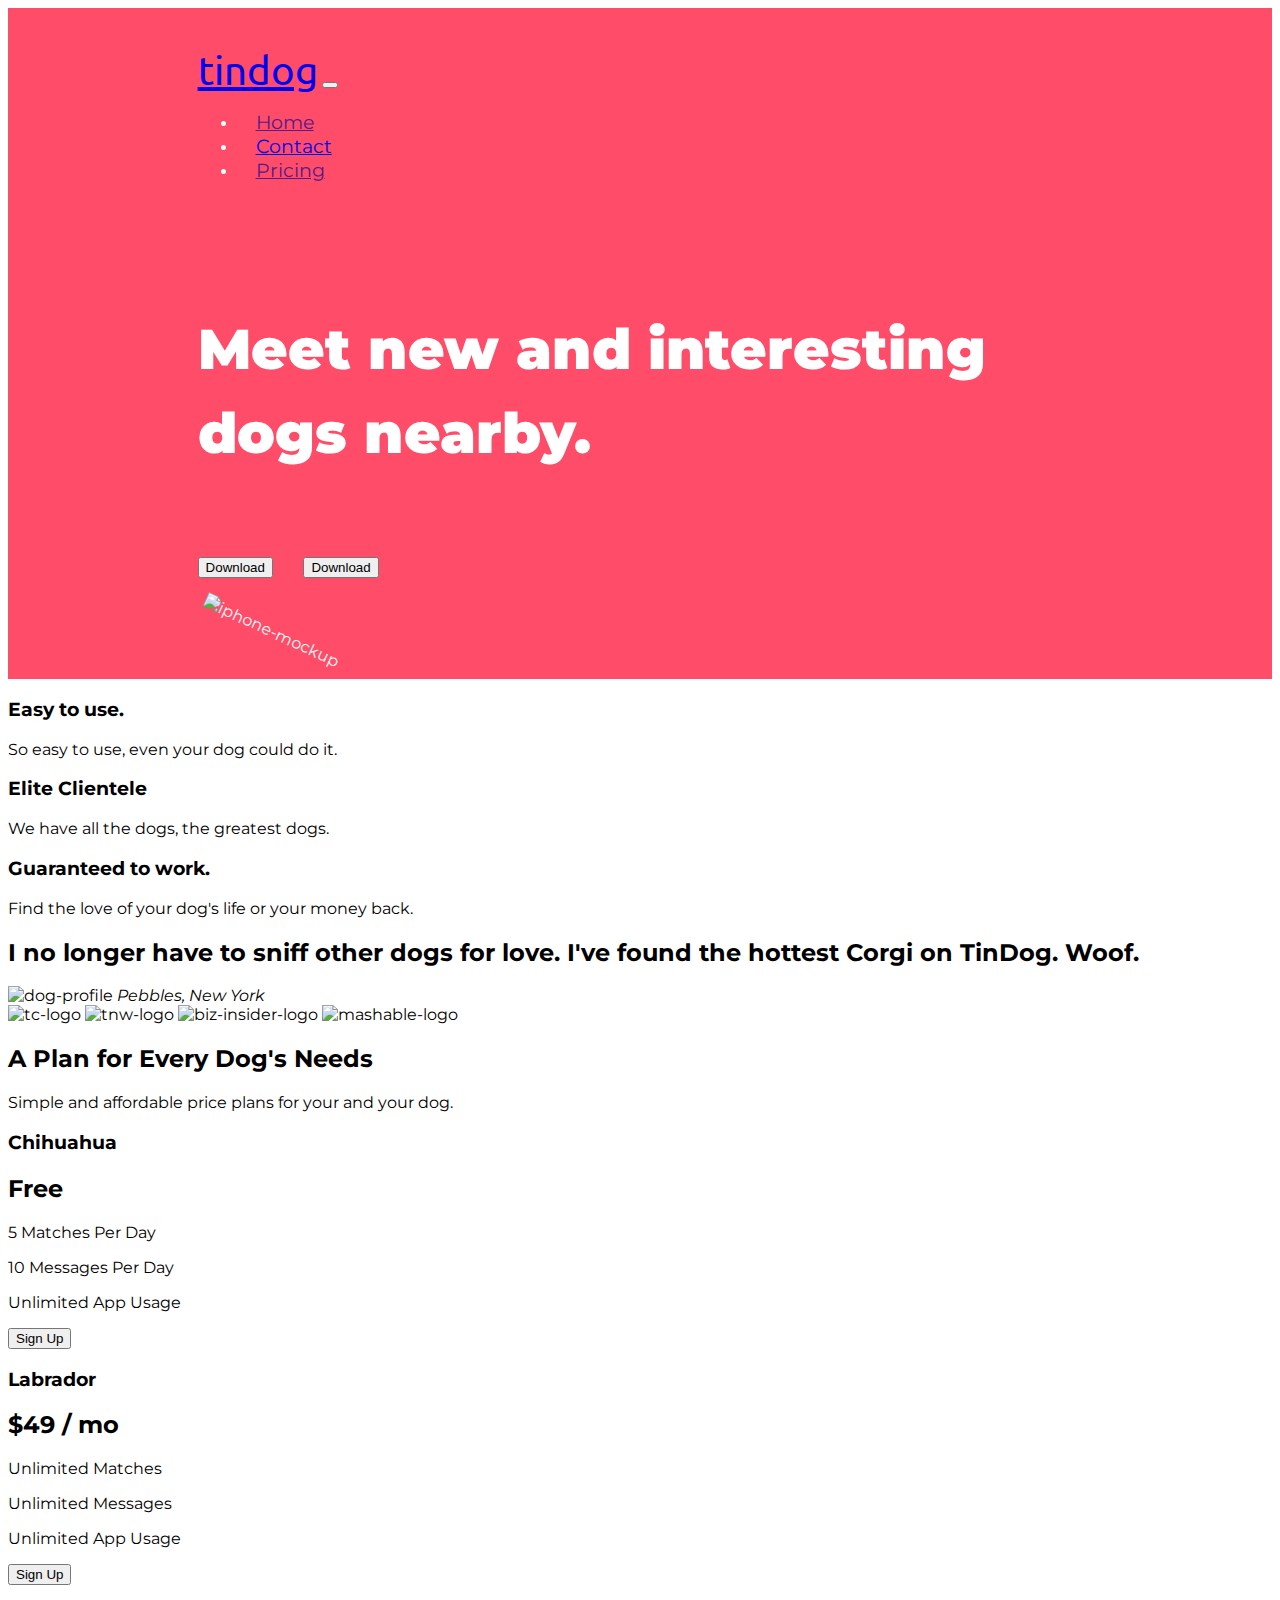
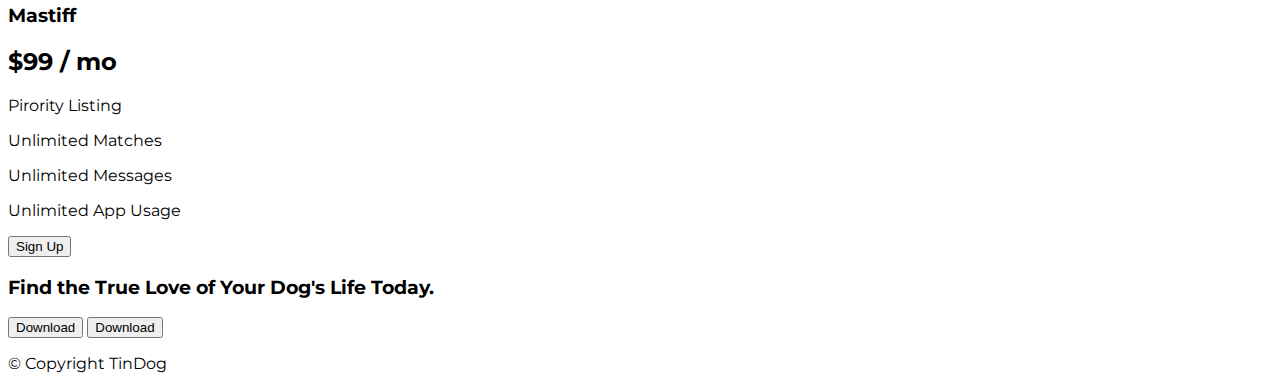
==== TinDog-Start-master/index.html @ 3fa6ad01 "update web page styling" ====
<!DOCTYPE html>
<html>

<head>
  <meta charset="utf-8">
  <title>tindog</title>

  <!-- Google fonts -->
  <link rel="preconnect" href="https://fonts.googleapis.com">
  <link rel="preconnect" href="https://fonts.gstatic.com" crossorigin>
  <link href="https://fonts.googleapis.com/css2?family=Montserrat:wght@400;900&family=Ubuntu&display=swap" rel="stylesheet">
  
  <!-- CSS style sheets -->
  <link href="https://cdn.jsdelivr.net/npm/bootstrap@5.2.1/dist/css/bootstrap.min.css" rel="stylesheet" integrity="sha384-iYQeCzEYFbKjA/T2uDLTpkwGzCiq6soy8tYaI1GyVh/UjpbCx/TYkiZhlZB6+fzT" crossorigin="anonymous">
  <link rel="stylesheet" href="css/styles.css">
  
  <!-- font awesome -->
  <script src="https://kit.fontawesome.com/7052e80e8f.js" crossorigin="anonymous"></script>
  
  <!-- Bootstrap scripts -->
  <script src="https://cdn.jsdelivr.net/npm/@popperjs/core@2.11.6/dist/umd/popper.min.js" integrity="sha384-oBqDVmMz9ATKxIep9tiCxS/Z9fNfEXiDAYTujMAeBAsjFuCZSmKbSSUnQlmh/jp3" crossorigin="anonymous"></script>
  <script src="https://cdn.jsdelivr.net/npm/bootstrap@5.2.1/dist/js/bootstrap.min.js" integrity="sha384-7VPbUDkoPSGFnVtYi0QogXtr74QeVeeIs99Qfg5YCF+TidwNdjvaKZX19NZ/e6oz" crossorigin="anonymous"></script>
</head>

<body>

  <section id="title">
    <div class="container-fluid">

    <!-- Nav Bar -->
    <nav class="navbar navbar-expand-lg navbar-dark">
        <a class="navbar-brand" href="#">tindog</a>
        <button class="navbar-toggler" type="button" data-bs-toggle="collapse" data-bs-target="#navbarSupportedContent" aria-controls="navbarSupportedContent" aria-expanded="false" aria-label="Toggle navigation">
          <span class="navbar-toggler-icon"></span>
        </button>
        <div class="collapse navbar-collapse" id="navbarSupportedContent">
          <ul class="navbar-nav ms-auto mb-2 mb-lg-0">
            <li class="nav-item">
              <a class="nav-link" href="">Home</a>
            </li>
            <li class="nav-item">
              <a class="nav-link" href="#">Contact</a>
            </li>
            <li class="nav-item">
              <a class="nav-link" href="">Pricing</a>
            </li>
          </ul>
        </div>
    </nav>



    <!-- Title -->

    <div class="row">
      <div class="col-lg-6">
        <h1>Meet new and interesting dogs nearby.</h1>
        <button type="button" class="btn btn-dark btn-lg download-button"><i class="fa-brands fa-apple"></i> Download</button>
        <button type="button" class="btn btn-outline-light btn-lg download-button"><i class="fa-brands fa-google-play"></i> Download</button>
      </div>
      <div class="col-lg-6">
        <img class='title-image' src="images/iphone6.png" alt="iphone-mockup">
      </div>
    </div>

  </div>
  </section>


  <!-- Features -->

  <section id="features">

    <h3>Easy to use.</h3>
    <p>So easy to use, even your dog could do it.</p>

    <h3>Elite Clientele</h3>
    <p>We have all the dogs, the greatest dogs.</p>

    <h3>Guaranteed to work.</h3>
    <p>Find the love of your dog's life or your money back.</p>

  </section>


  <!-- Testimonials -->

  <section id="testimonials">

    <h2>I no longer have to sniff other dogs for love. I've found the hottest Corgi on TinDog. Woof.</h2>
    <img src="images/dog-img.jpg" alt="dog-profile">
    <em>Pebbles, New York</em>

    <!-- <h2 class="testimonial-text">My dog used to be so lonely, but with TinDog's help, they've found the love of their life. I think.</h2>
    <img class="testimonial-image" src="images/lady-img.jpg" alt="lady-profile">
    <em>Beverly, Illinois</em> -->

  </section>


  <!-- Press -->

  <section id="press">
    <img src="images/techcrunch.png" alt="tc-logo">
    <img src="images/tnw.png" alt="tnw-logo">
    <img src="images/bizinsider.png" alt="biz-insider-logo">
    <img src="images/mashable.png" alt="mashable-logo">

  </section>


  <!-- Pricing -->

  <section id="pricing">

    <h2>A Plan for Every Dog's Needs</h2>
    <p>Simple and affordable price plans for your and your dog.</p>


    <h3>Chihuahua</h3>
    <h2>Free</h2>
    <p>5 Matches Per Day</p>
    <p>10 Messages Per Day</p>
    <p>Unlimited App Usage</p>
    <button type="button">Sign Up</button>


    <h3>Labrador</h3>
    <h2>$49 / mo</h2>
    <p>Unlimited Matches</p>
    <p>Unlimited Messages</p>
    <p>Unlimited App Usage</p>
    <button type="button">Sign Up</button>


    <h3>Mastiff</h3>
    <h2>$99 / mo</h2>
    <p>Pirority Listing</p>
    <p>Unlimited Matches</p>
    <p>Unlimited Messages</p>
    <p>Unlimited App Usage</p>
    <button type="button">Sign Up</button>

  </section>


  <!-- Call to Action -->

  <section id="cta">

    <h3>Find the True Love of Your Dog's Life Today.</h3>
    <button type="button">Download</button>
    <button type="button">Download</button>

  </section>


  <!-- Footer -->

  <footer id="footer">

    <p>© Copyright TinDog</p>

  </footer>


</body>

</html>
---- TinDog-Start-master/css/styles.css ----
body{
    font-family: 'Montserrat';
}

h1 {
    font-family: 'Montserrat';
    font-size: 3.5rem;
    line-height: 1.5;
    font-weight: 900;
}

#title{
    color: white;
    background-color: #ff4c68;

}

.container-fluid{
    padding: 3% 15%;

}


/* Navigation bar */
.navbar{
    padding: 0 0 4.5rem;
}
.nav-item{
    padding: 0 18px;
}

.nav-link{
    font-family: 'Montserrat';
    font-size: 1.2rem;
}

.navbar-brand{
    font-family:'Ubuntu' ;
    font-size: 2.5rem;
}


/* download buttons */
.download-button{
    margin: 5% 3% 5% 0;
}


/* title image */
.title-image{
    width: 60%;
    transform: rotate(25deg);
}
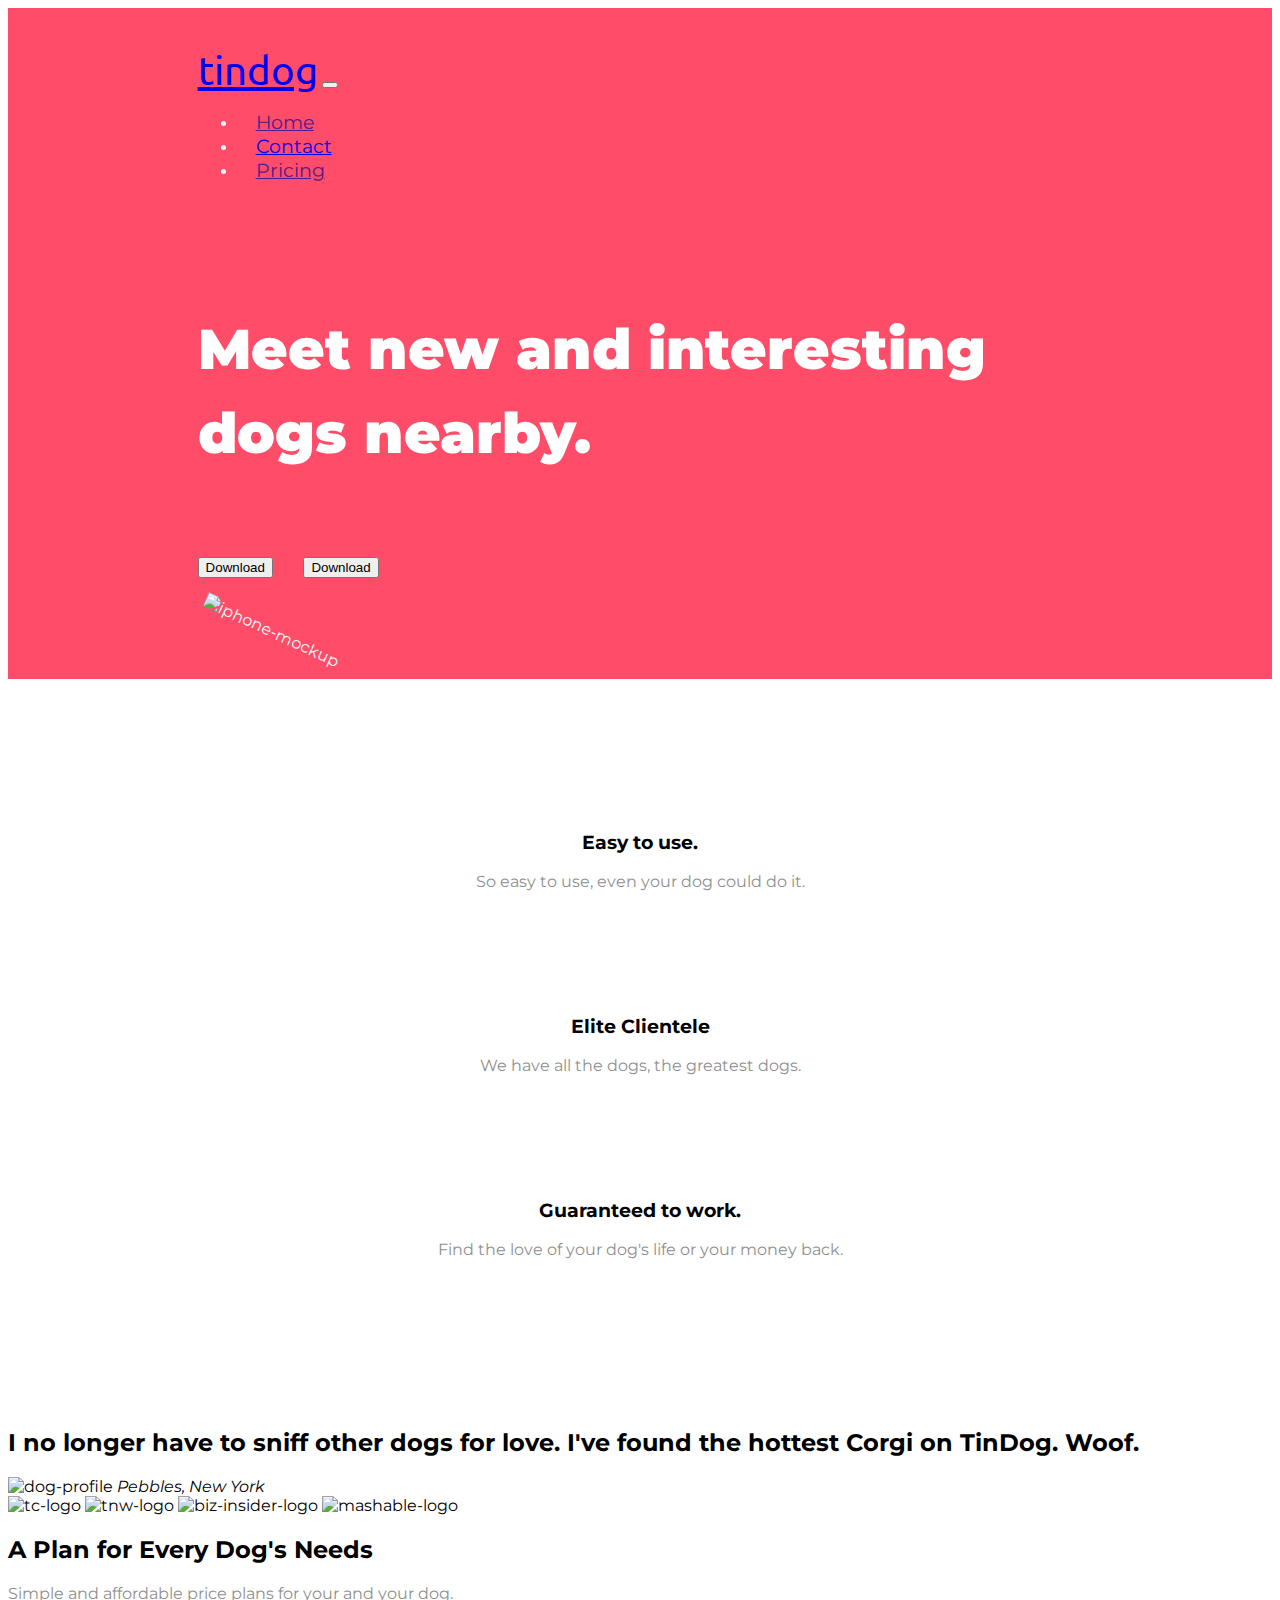
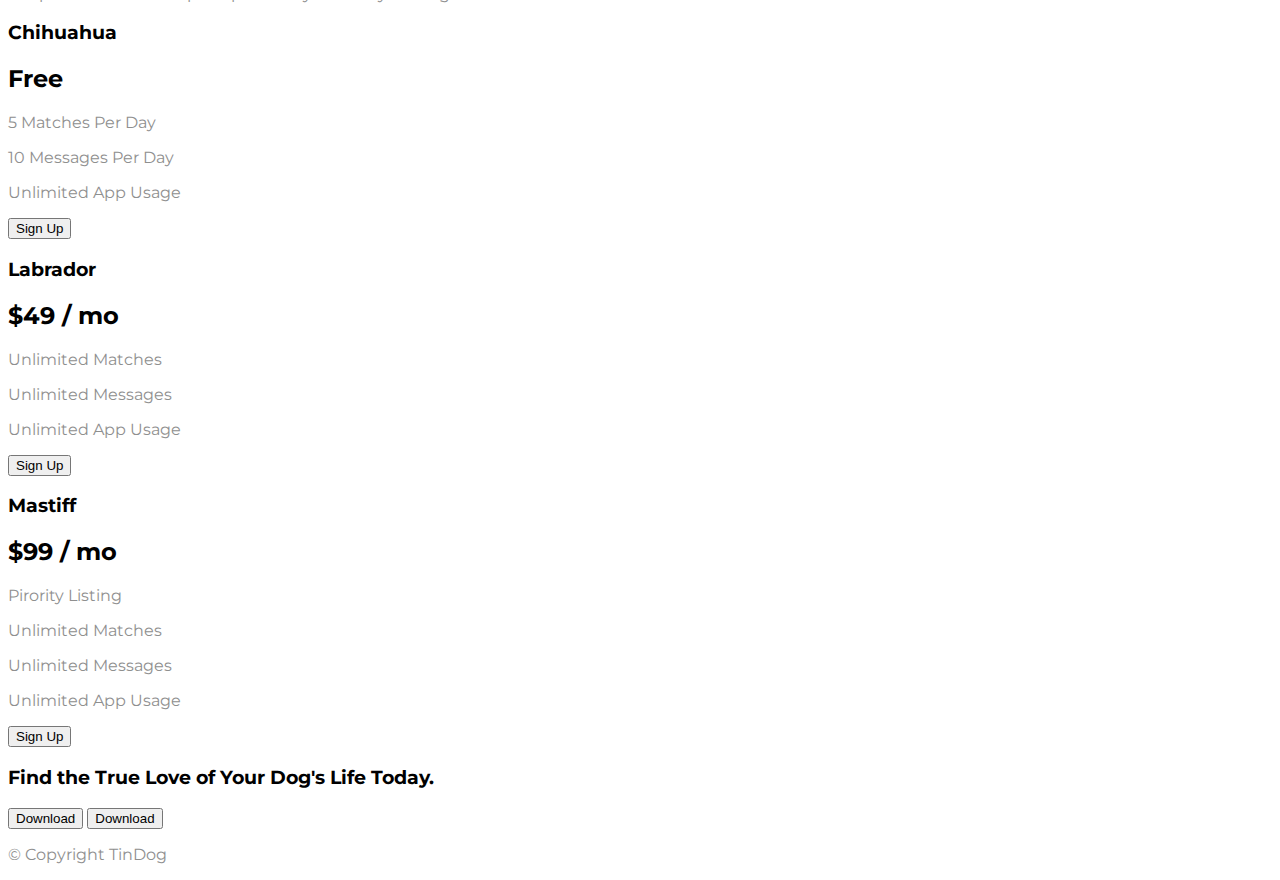
==== commit c28588e4: "finish feature section" ====
--- a/TinDog-Start-master/index.html
+++ b/TinDog-Start-master/index.html
@@ -58,28 +58,36 @@
         <button type="button" class="btn btn-dark btn-lg download-button"><i class="fa-brands fa-apple"></i> Download</button>
         <button type="button" class="btn btn-outline-light btn-lg download-button"><i class="fa-brands fa-google-play"></i> Download</button>
       </div>
+
       <div class="col-lg-6">
         <img class='title-image' src="images/iphone6.png" alt="iphone-mockup">
       </div>
     </div>
 
-  </div>
+    </div>
   </section>
 
 
   <!-- Features -->
 
   <section id="features">
-
-    <h3>Easy to use.</h3>
-    <p>So easy to use, even your dog could do it.</p>
-
-    <h3>Elite Clientele</h3>
-    <p>We have all the dogs, the greatest dogs.</p>
-
-    <h3>Guaranteed to work.</h3>
-    <p>Find the love of your dog's life or your money back.</p>
-
+    <div class="row">
+      <div class="feature-box col-lg-4">
+        <i class="icon fa-solid fa-circle-check fa-4x"></i>
+        <h3> Easy to use.</h3>
+        <p>So easy to use, even your dog could do it.</p>
+      </div>
+      <div class="feature-box col-lg-4">
+        <i class="icon fa-solid fa-bullseye fa-4x"></i>
+        <h3></i>Elite Clientele</h3>
+        <p>We have all the dogs, the greatest dogs.</p>
+      </div>
+      <div class="feature-box col-lg-4">
+        <i class="icon fa-solid fa-heart fa-4x"></i>
+        <h3>Guaranteed to work.</h3>
+        <p>Find the love of your dog's life or your money back.</p>
+      </div>
+    </div>
   </section>
 
 
--- a/TinDog-Start-master/css/styles.css
+++ b/TinDog-Start-master/css/styles.css
@@ -7,6 +7,15 @@
     font-size: 3.5rem;
     line-height: 1.5;
     font-weight: 900;
+}
+
+h3{
+    font-family: 'Montserrat';
+    font-weight: 700;
+}
+
+p{
+    color: #8f8f8f;
 }
 
 #title{
@@ -50,4 +59,22 @@
 .title-image{
     width: 60%;
     transform: rotate(25deg);
+}
+
+
+#features{
+    padding: 7% 15%;
+}
+.feature-box{
+    text-align: center;
+    padding: 5%;
+}
+
+.icon{
+    color:#ef8172;
+    margin-bottom: 1rem;
+}
+.icon:hover{
+    color: #ff4c68;
+
 }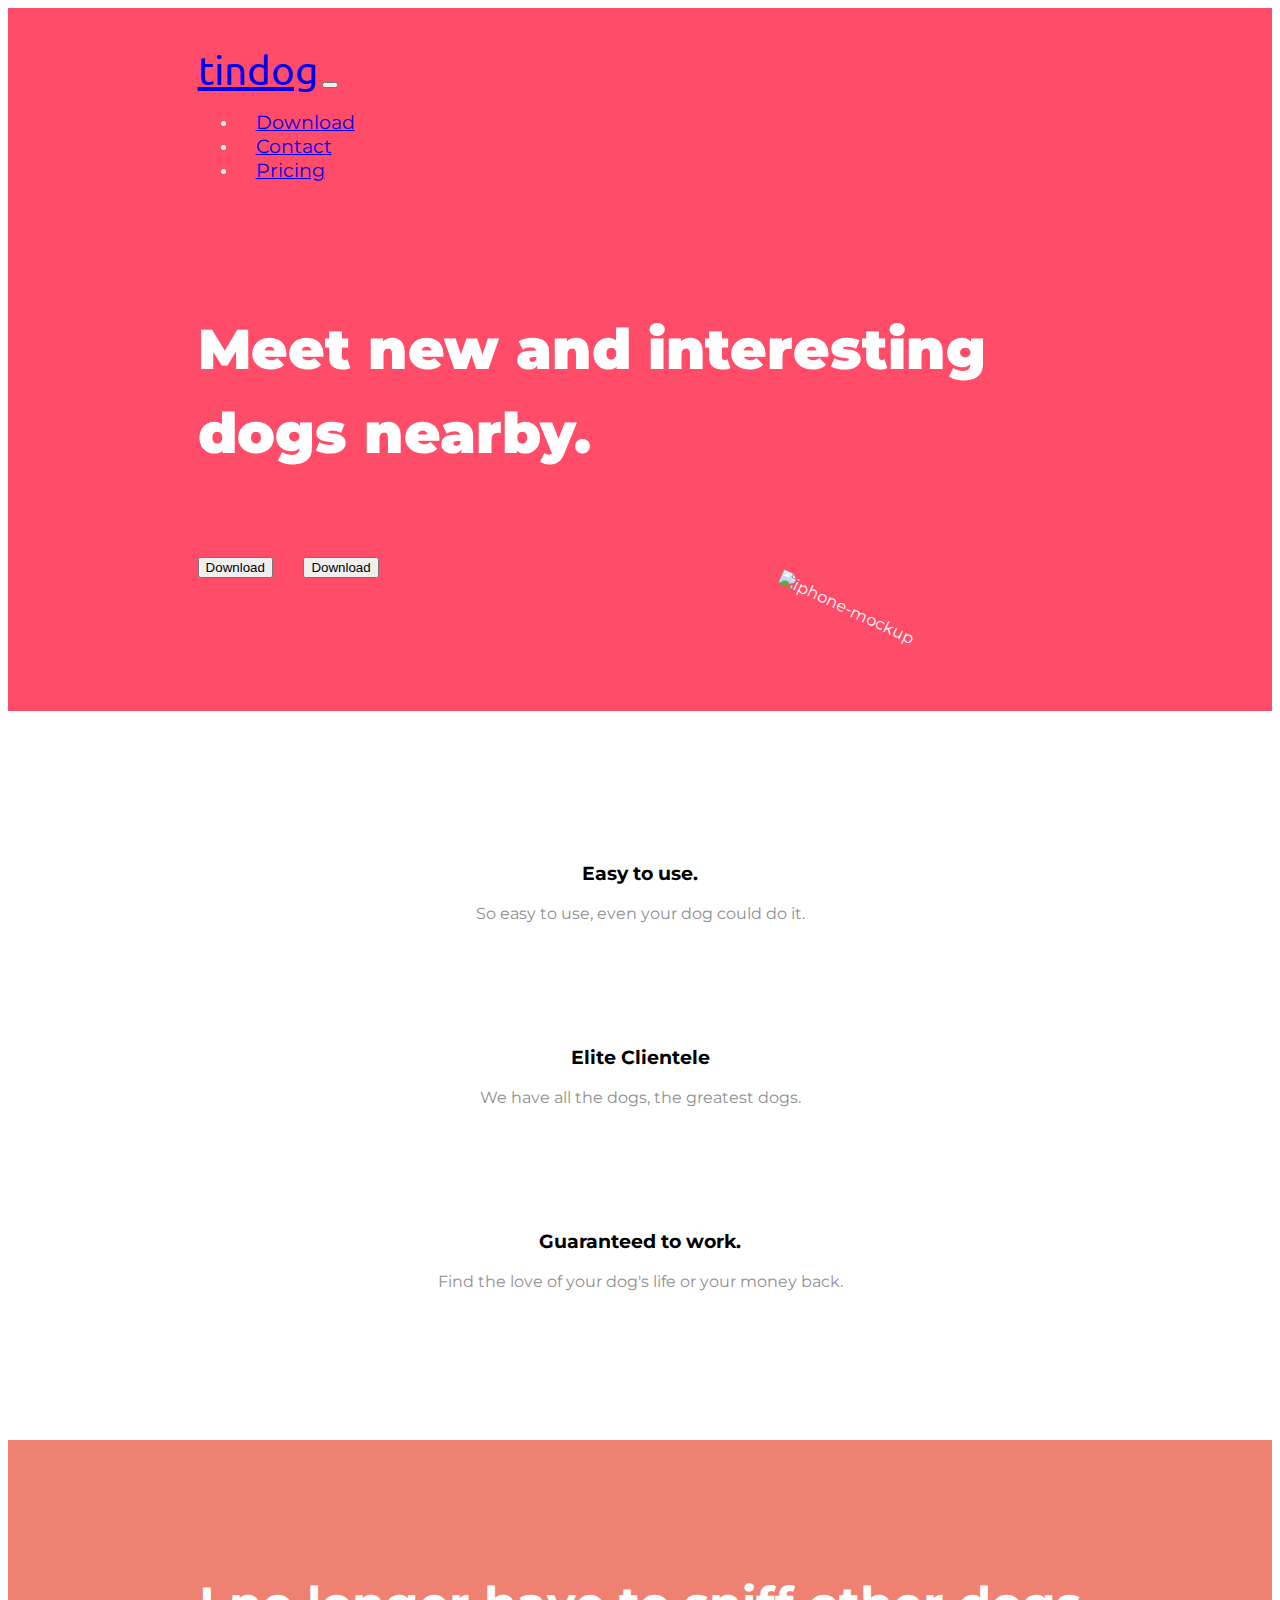
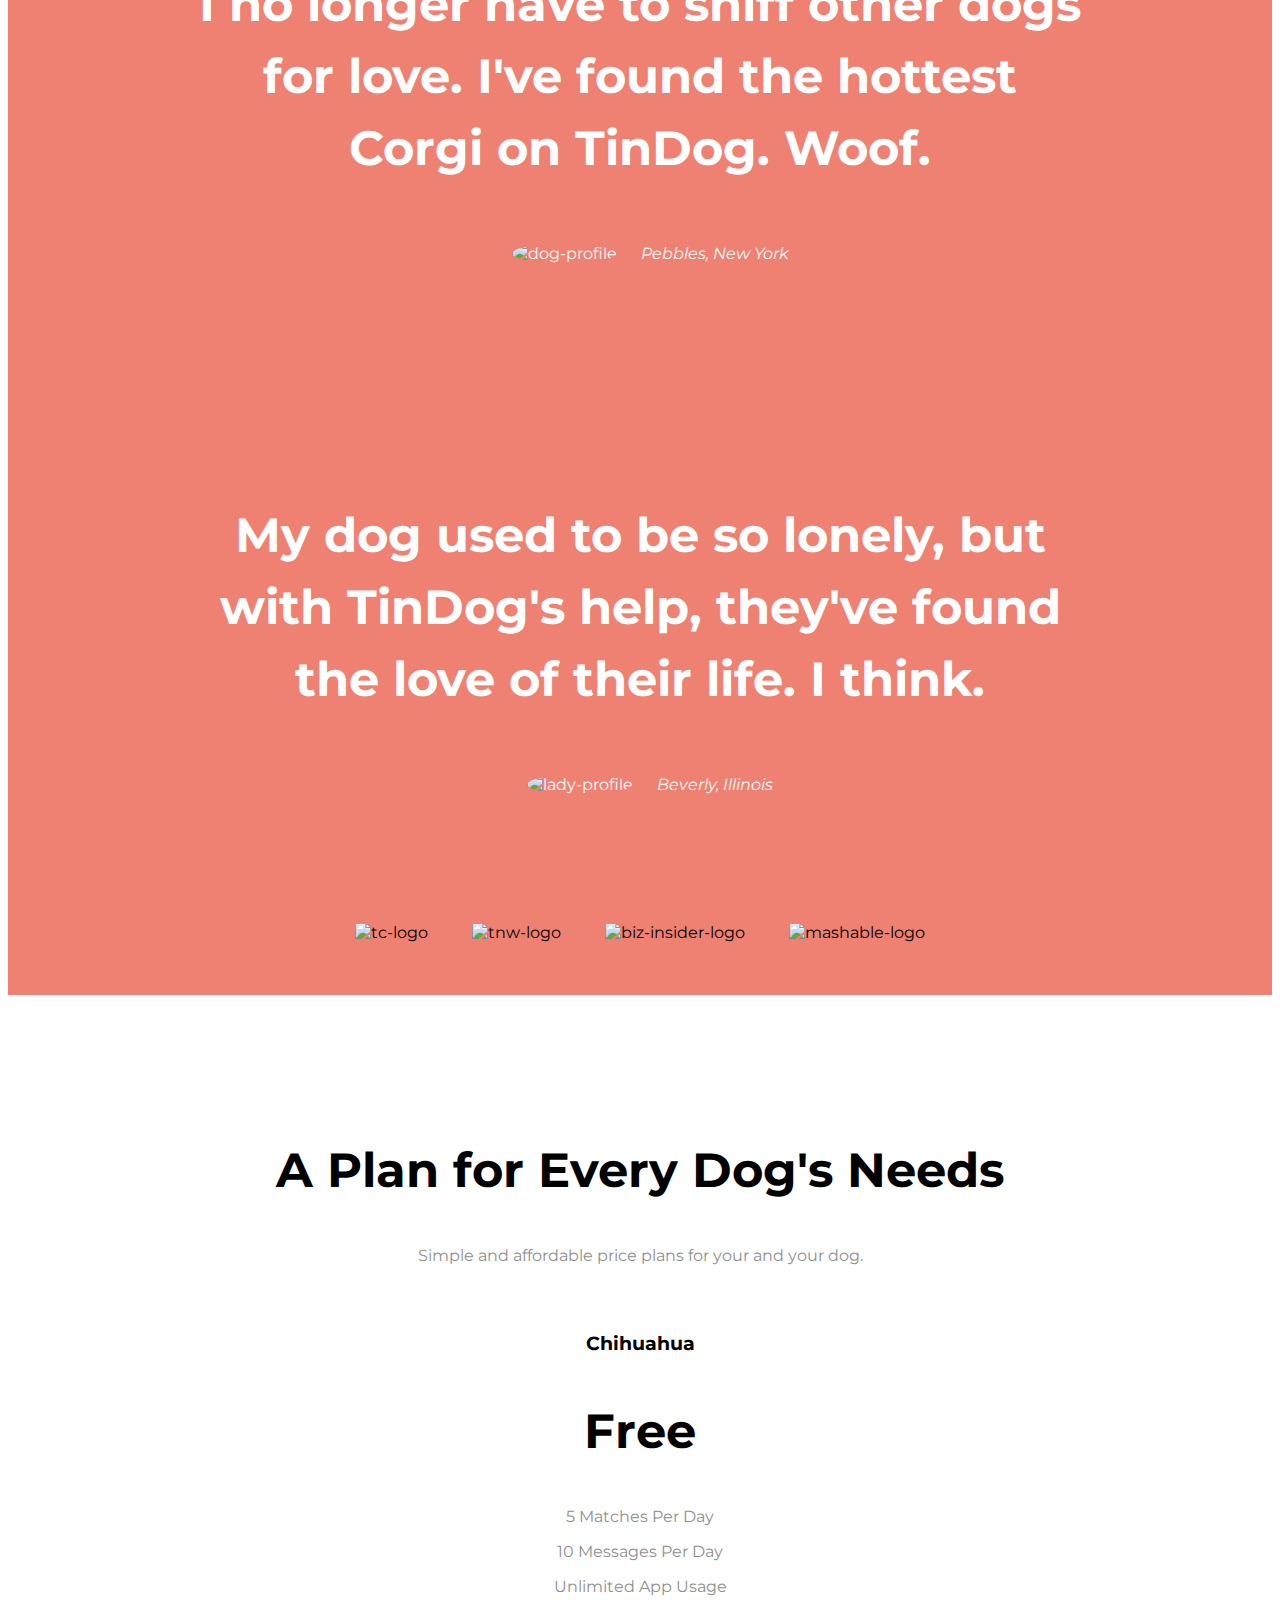
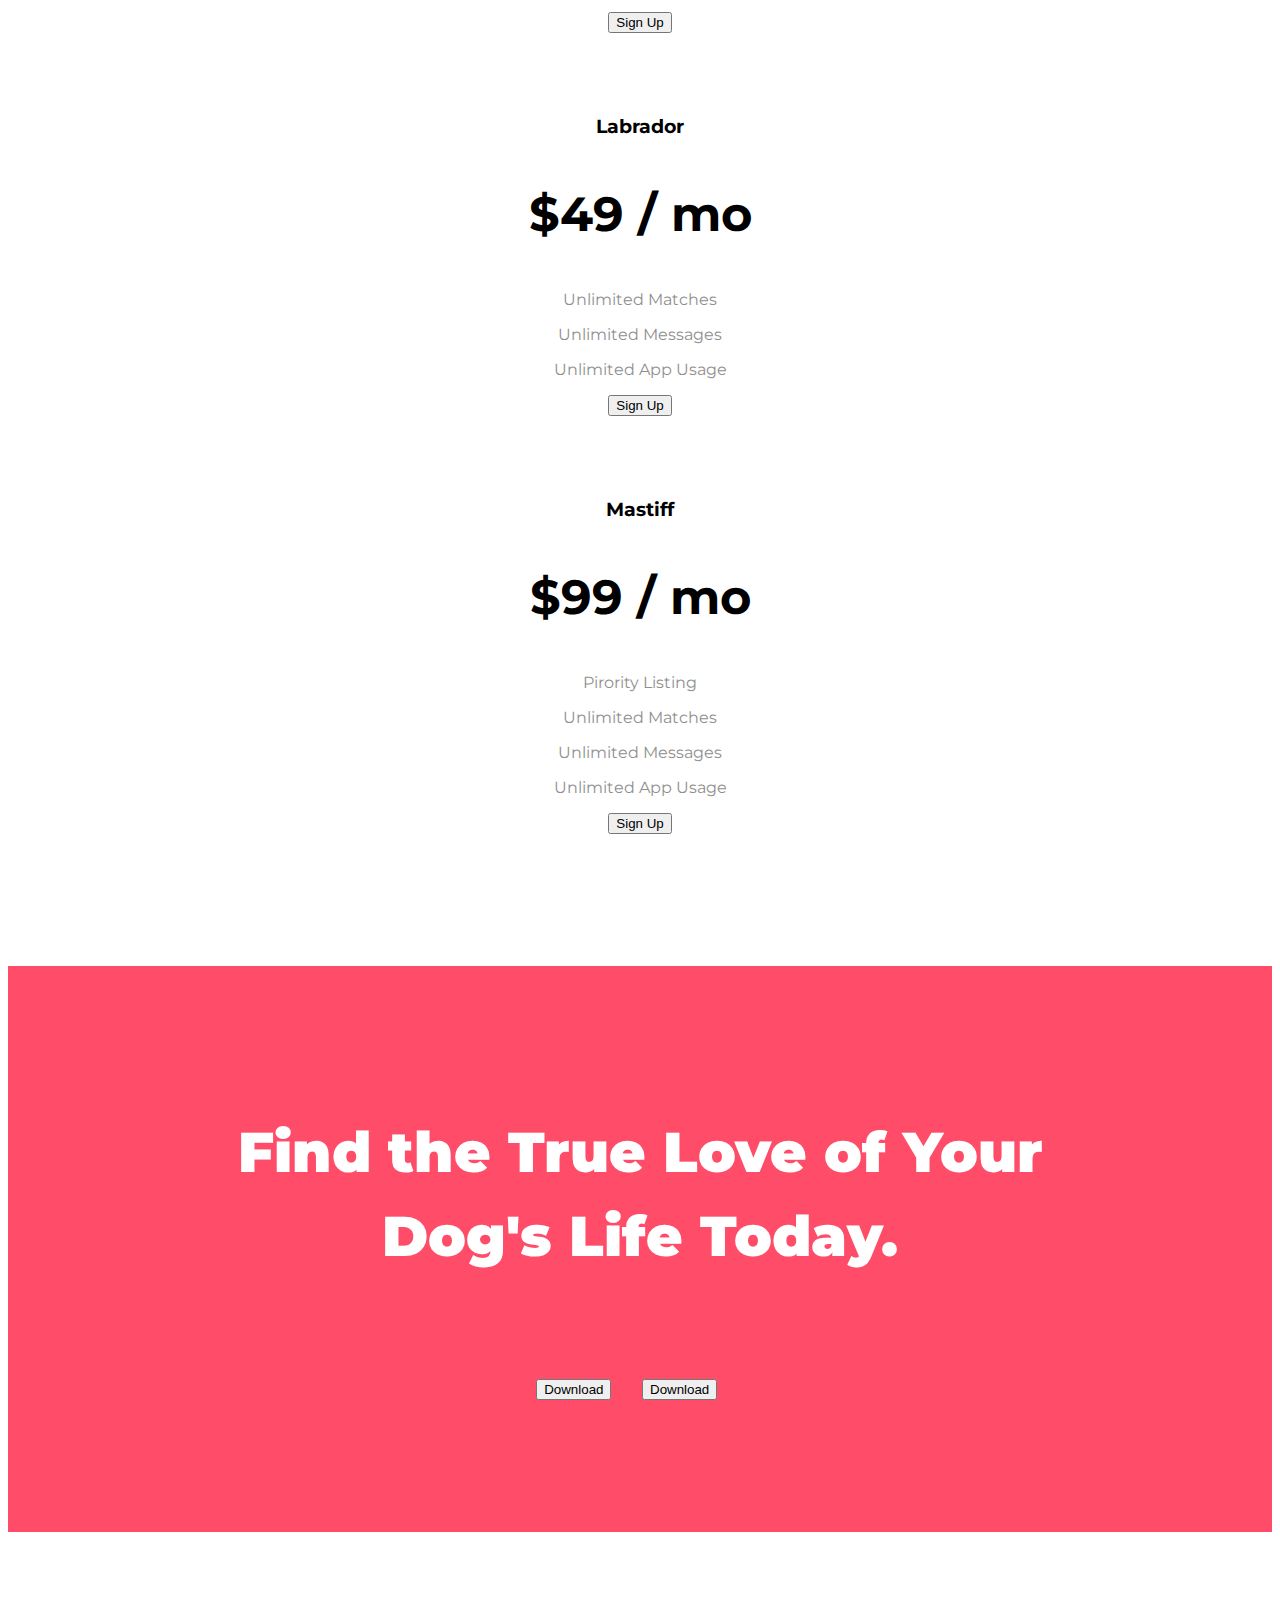
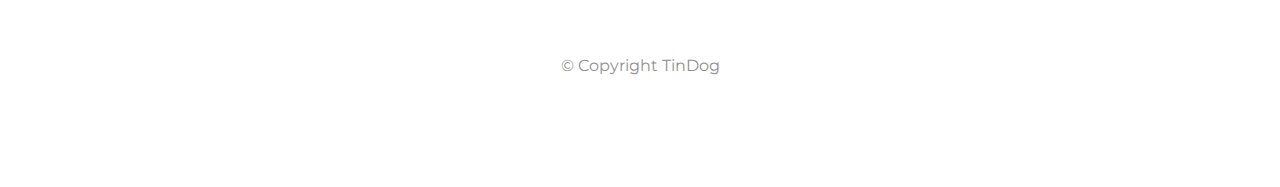
==== commit be150241: "update footer" ====
--- a/TinDog-Start-master/index.html
+++ b/TinDog-Start-master/index.html
@@ -36,13 +36,13 @@
         <div class="collapse navbar-collapse" id="navbarSupportedContent">
           <ul class="navbar-nav ms-auto mb-2 mb-lg-0">
             <li class="nav-item">
-              <a class="nav-link" href="">Home</a>
+              <a class="nav-link" href="#cta">Download</a>
             </li>
             <li class="nav-item">
-              <a class="nav-link" href="#">Contact</a>
+              <a class="nav-link" href="#footer">Contact</a>
             </li>
             <li class="nav-item">
-              <a class="nav-link" href="">Pricing</a>
+              <a class="nav-link" href="#pricing">Pricing</a>
             </li>
           </ul>
         </div>
@@ -94,25 +94,36 @@
   <!-- Testimonials -->
 
   <section id="testimonials">
-
-    <h2>I no longer have to sniff other dogs for love. I've found the hottest Corgi on TinDog. Woof.</h2>
-    <img src="images/dog-img.jpg" alt="dog-profile">
-    <em>Pebbles, New York</em>
-
-    <!-- <h2 class="testimonial-text">My dog used to be so lonely, but with TinDog's help, they've found the love of their life. I think.</h2>
-    <img class="testimonial-image" src="images/lady-img.jpg" alt="lady-profile">
-    <em>Beverly, Illinois</em> -->
-
+    <div id="testimonial-carousel" class="carousel slide" data-bs-ride="carousel" data-intervel="1" data-pause="hover" >
+      <div class="carousel-inner">
+        <div class="carousel-item active">
+          <h2 class= "testimonial-text">I no longer have to sniff other dogs for love. I've found the hottest Corgi on TinDog. Woof.</h2>
+          <img class = 'testimonials-image' src="images/dog-img.jpg" alt="dog-profile">
+          <em>Pebbles, New York</em>
+        </div>
+        <div class= "carousel-item">
+          <h2 class= "testimonial-text">My dog used to be so lonely, but with TinDog's help, they've found the love of their life. I think.</h2>
+          <img class = "testimonials-image" src="images/lady-img.jpg" alt="lady-profile">
+          <em>Beverly, Illinois</em>
+        </div>
+      </div>
+      <a class="carousel-control-prev" href="#testimonial-carousel" role="button" data-slide="prev">
+        <span class="carousel-control-prev-icon"></span>
+      </a>
+      <a class="carousel-control-next" href="#testimonial-carousel" role="button" data-slide="next">
+        <span class="carousel-control-next-icon"></span>
+      </a>
+    </div>
   </section>
 
 
   <!-- Press -->
 
   <section id="press">
-    <img src="images/techcrunch.png" alt="tc-logo">
-    <img src="images/tnw.png" alt="tnw-logo">
-    <img src="images/bizinsider.png" alt="biz-insider-logo">
-    <img src="images/mashable.png" alt="mashable-logo">
+    <img class = 'press-logo' src="images/techcrunch.png" alt="tc-logo">
+    <img class = 'press-logo' src="images/tnw.png" alt="tnw-logo">
+    <img class = 'press-logo' src="images/bizinsider.png" alt="biz-insider-logo">
+    <img class = 'press-logo' src="images/mashable.png" alt="mashable-logo">
 
   </section>
 
@@ -124,30 +135,66 @@
     <h2>A Plan for Every Dog's Needs</h2>
     <p>Simple and affordable price plans for your and your dog.</p>
 
-
-    <h3>Chihuahua</h3>
-    <h2>Free</h2>
-    <p>5 Matches Per Day</p>
-    <p>10 Messages Per Day</p>
-    <p>Unlimited App Usage</p>
-    <button type="button">Sign Up</button>
-
-
-    <h3>Labrador</h3>
-    <h2>$49 / mo</h2>
-    <p>Unlimited Matches</p>
-    <p>Unlimited Messages</p>
-    <p>Unlimited App Usage</p>
-    <button type="button">Sign Up</button>
-
-
-    <h3>Mastiff</h3>
-    <h2>$99 / mo</h2>
-    <p>Pirority Listing</p>
-    <p>Unlimited Matches</p>
-    <p>Unlimited Messages</p>
-    <p>Unlimited App Usage</p>
-    <button type="button">Sign Up</button>
+  <div class="row">
+    <div class="pricing-column col-lg-4 col-md-6">
+      <div class="card">
+        <div class="card-header">
+          <h3>Chihuahua</h3>
+        </div>
+        <div class="card-body">
+          <h2>Free</h2>
+          <p>5 Matches Per Day</p>
+          <p>10 Messages Per Day</p>
+          <p>Unlimited App Usage</p>
+          <button class='btn btn-lg btn-block btn-outline-dark'type="button">Sign Up</button>
+        </div>
+      </div>
+    </div>
+
+    <div class="pricing-column col-lg-4 col-md-6">
+      <div class="card">
+        <div class="card-header">
+          <h3>Labrador</h3>
+        </div>
+        <div class="card-body">
+          <h2>$49 / mo</h2>
+          <p>Unlimited Matches</p>
+          <p>Unlimited Messages</p>
+          <p>Unlimited App Usage</p>
+          <button class='btn btn-lg btn-block btn-dark' type="button">Sign Up</button>
+        </div>
+      </div>
+    </div>
+
+    <div class="pricing-column col-lg-4">
+      <div class="card">
+        <div class="card-header">
+          <h3>Mastiff</h3>
+        </div>
+        <div class="card-body">
+          <h2>$99 / mo</h2>
+          <p>Pirority Listing</p>
+          <p>Unlimited Matches</p>
+          <p>Unlimited Messages</p>
+          <p>Unlimited App Usage</p>
+          <button class='btn btn-lg btn-block btn-dark'type="button">Sign Up</button>
+        </div>
+      </div>
+    </div>
+  </div>
+
+
+
+    
+    
+
+
+    
+    
+
+
+    
+
 
   </section>
 
@@ -155,10 +202,13 @@
   <!-- Call to Action -->
 
   <section id="cta">
-
-    <h3>Find the True Love of Your Dog's Life Today.</h3>
-    <button type="button">Download</button>
-    <button type="button">Download</button>
+    <div >
+      <h3 class="cta-heading">Find the True Love of Your Dog's Life Today.</h3>
+      <button class = 'btn btn-lg btn-dark download-button' type="button"><i class="fa-brands fa-apple"></i> Download</button>
+      <button class = 'btn btn-lg btn-outline-light download-button' type="button"><i class="fa-brands fa-google-play"></i> Download</button>
+    </div>
+
+
 
   </section>
 
@@ -166,9 +216,11 @@
   <!-- Footer -->
 
   <footer id="footer">
-
+    <i class="social-icon fa-brands fa-facebook"></i>
+    <i class="social-icon fa-brands fa-twitter"></i>
+    <i class="social-icon fa-brands fa-instagram"></i>
+    <i class="social-icon fa-solid fa-envelope"></i>
     <p>© Copyright TinDog</p>
-
   </footer>
 
 
--- a/TinDog-Start-master/css/styles.css
+++ b/TinDog-Start-master/css/styles.css
@@ -7,6 +7,14 @@
     font-size: 3.5rem;
     line-height: 1.5;
     font-weight: 900;
+}
+
+h2{
+    font-family: 'Montserrat';
+    font-size: 3rem;
+    line-height: 1.5;
+    font-weight: 700;
+
 }
 
 h3{
@@ -25,7 +33,7 @@
 }
 
 .container-fluid{
-    padding: 3% 15%;
+    padding: 3% 15% 7%;
 
 }
 
@@ -57,13 +65,17 @@
 
 /* title image */
 .title-image{
-    width: 60%;
+    width: 20%;
     transform: rotate(25deg);
+    position: absolute;
+    right: 20%;
 }
 
-
+/* feature image */
 #features{
+    background-color: white;
     padding: 7% 15%;
+    position: relative;
 }
 .feature-box{
     text-align: center;
@@ -77,4 +89,83 @@
 .icon:hover{
     color: #ff4c68;
 
-}+}
+
+/* Testimonials section */
+#testimonials{
+    text-align: center;
+    background-color: #ef8172;
+    color: white;
+}
+
+.testimonials-image{
+    width: 10%;
+    border-radius: 100%;
+    margin: 20px;
+
+}
+.carousel-item{
+    padding: 7% 15%;
+}
+
+#press{
+    background-color:  #ef8172;
+    text-align: center;
+    padding-bottom: 3%;
+}
+
+.press-logo{
+    width: 15%;
+    margin: 20px 20px 15px;
+}
+
+
+/* pricing section */
+#pricing{
+    padding: 100px;
+    text-align: center;
+}
+.pricing-column{
+    padding: 3% 2%;
+
+}
+
+/* cta section */
+#cta{
+    background-color: #ff4c68;
+    color: white;
+    padding: 7% 15%;
+    text-align: center;
+}
+
+.cta-heading{
+    font-family: 'Montserrat';
+    font-size: 3.5rem;
+    line-height: 1.5;
+    font-weight: 900;
+
+
+}
+
+/* Footer section */
+#footer{
+    padding: 7% 15%;
+    text-align: center;
+}
+.social-icon {
+    margin: 20px 10px;
+}
+
+
+/* media */
+@media (max-width: 1028px) {
+    .title-image{
+        position: static;
+        transform: rotate(0);
+        width: 60%;
+    }
+    #title{
+        text-align: center;
+    }
+    
+}
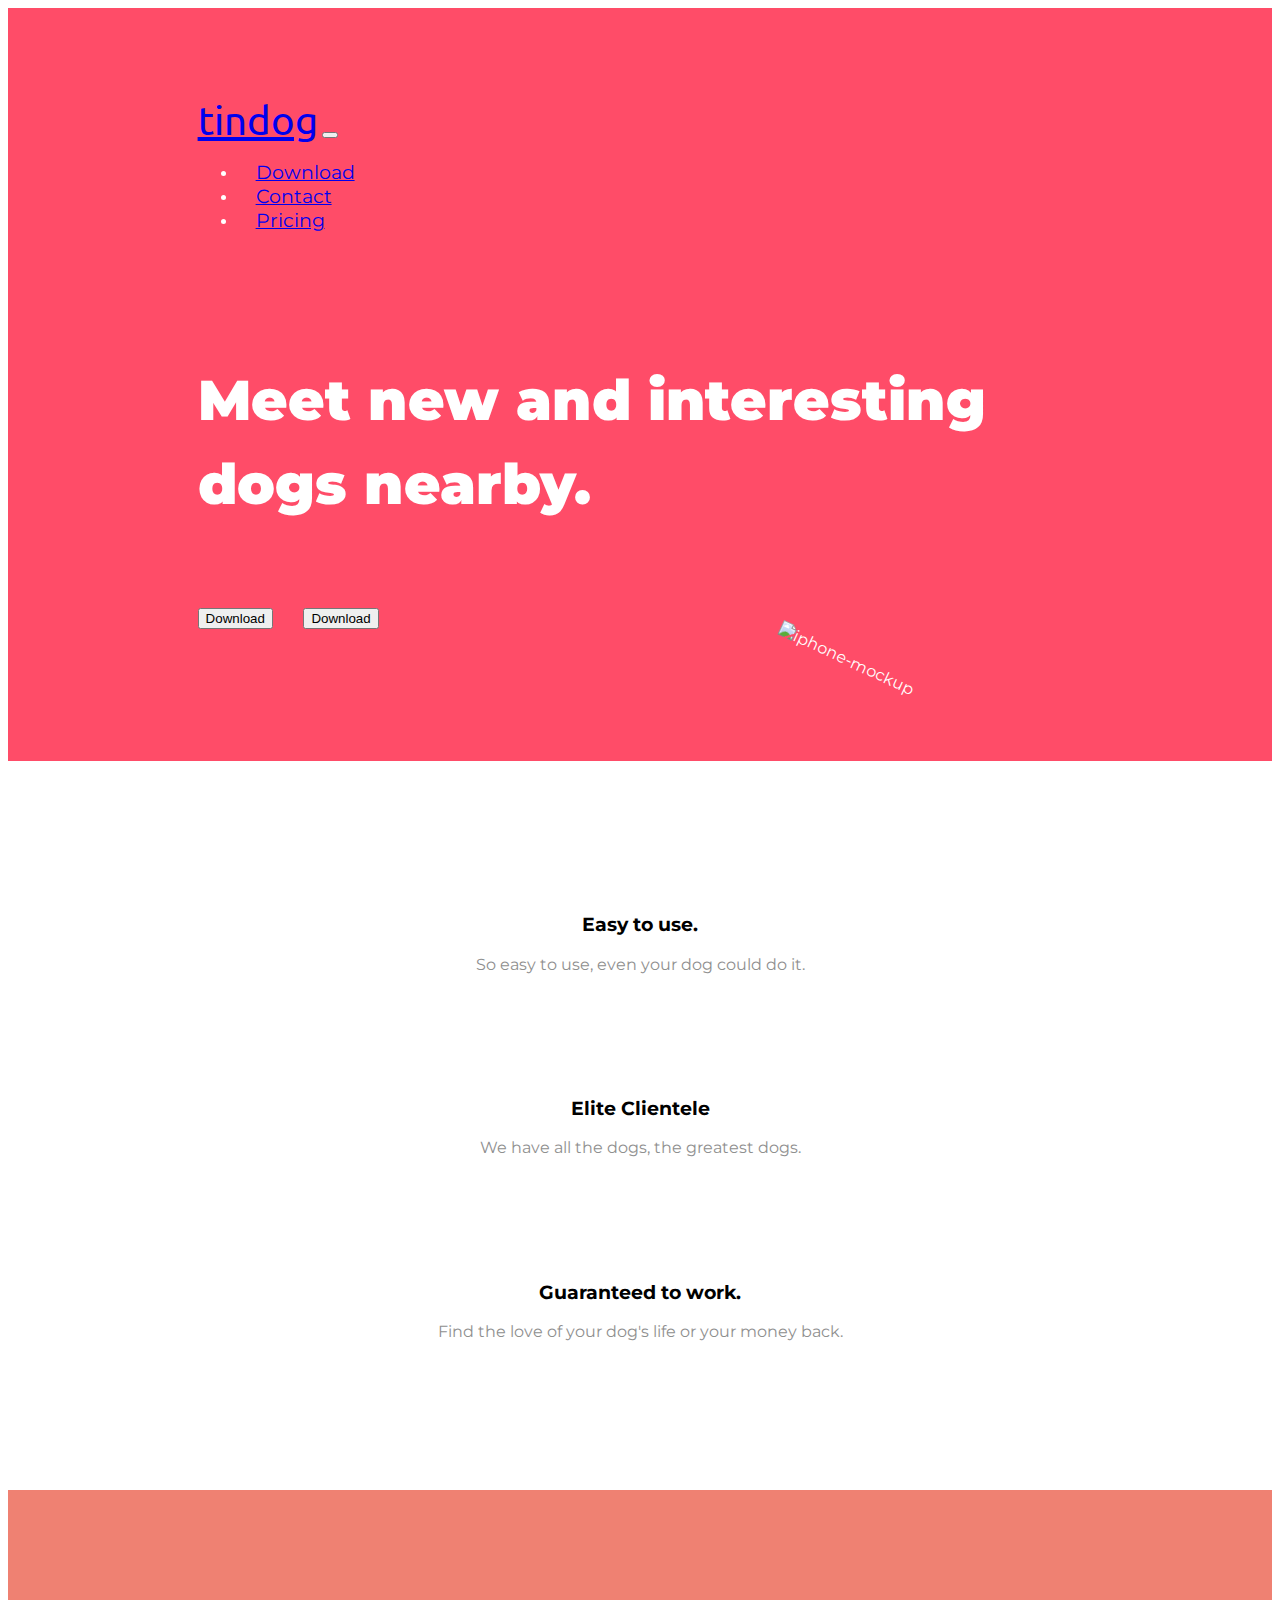
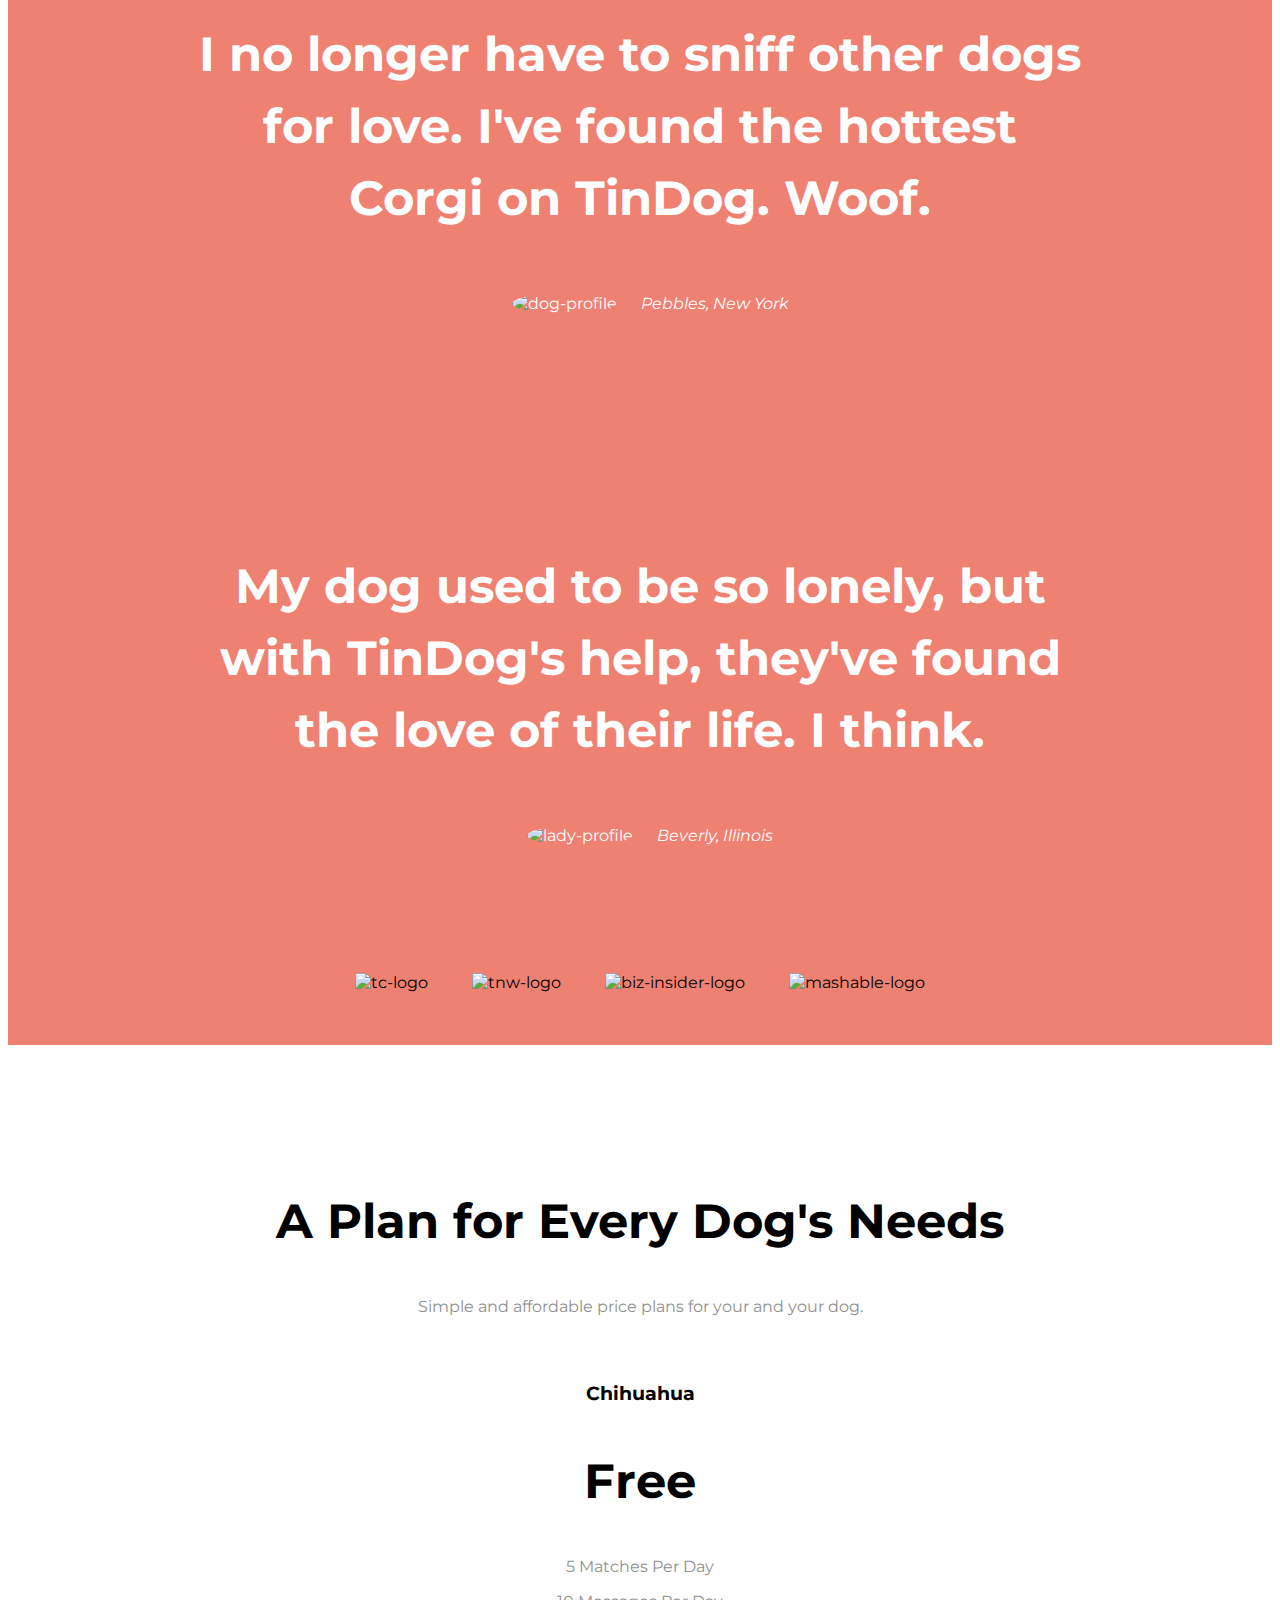
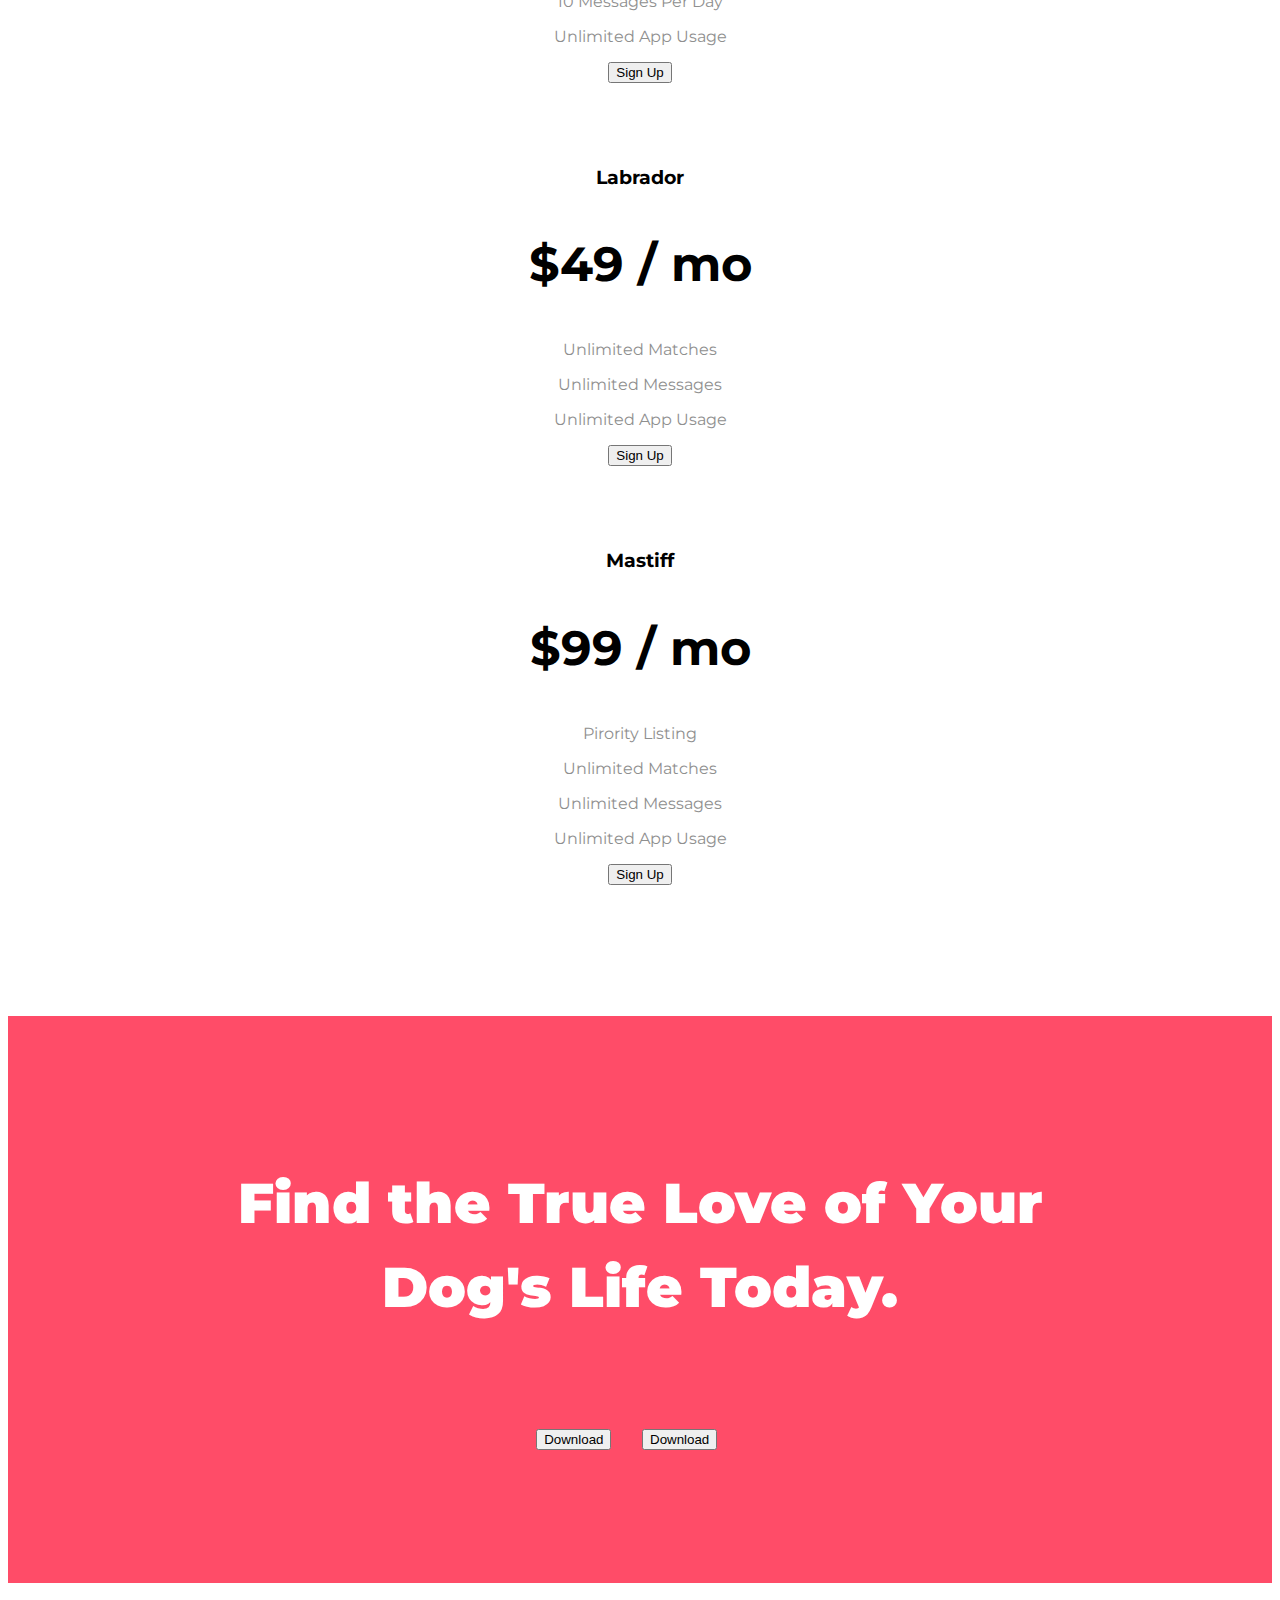
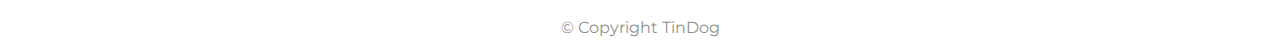
==== commit 1d37e7b5: "refactor code" ====
--- a/TinDog-Start-master/index.html
+++ b/TinDog-Start-master/index.html
@@ -8,18 +8,24 @@
   <!-- Google fonts -->
   <link rel="preconnect" href="https://fonts.googleapis.com">
   <link rel="preconnect" href="https://fonts.gstatic.com" crossorigin>
-  <link href="https://fonts.googleapis.com/css2?family=Montserrat:wght@400;900&family=Ubuntu&display=swap" rel="stylesheet">
-  
+  <link href="https://fonts.googleapis.com/css2?family=Montserrat:wght@400;900&family=Ubuntu&display=swap"
+    rel="stylesheet">
+
   <!-- CSS style sheets -->
-  <link href="https://cdn.jsdelivr.net/npm/bootstrap@5.2.1/dist/css/bootstrap.min.css" rel="stylesheet" integrity="sha384-iYQeCzEYFbKjA/T2uDLTpkwGzCiq6soy8tYaI1GyVh/UjpbCx/TYkiZhlZB6+fzT" crossorigin="anonymous">
+  <link href="https://cdn.jsdelivr.net/npm/bootstrap@5.2.1/dist/css/bootstrap.min.css" rel="stylesheet"
+    integrity="sha384-iYQeCzEYFbKjA/T2uDLTpkwGzCiq6soy8tYaI1GyVh/UjpbCx/TYkiZhlZB6+fzT" crossorigin="anonymous">
   <link rel="stylesheet" href="css/styles.css">
-  
+
   <!-- font awesome -->
   <script src="https://kit.fontawesome.com/7052e80e8f.js" crossorigin="anonymous"></script>
-  
+
   <!-- Bootstrap scripts -->
-  <script src="https://cdn.jsdelivr.net/npm/@popperjs/core@2.11.6/dist/umd/popper.min.js" integrity="sha384-oBqDVmMz9ATKxIep9tiCxS/Z9fNfEXiDAYTujMAeBAsjFuCZSmKbSSUnQlmh/jp3" crossorigin="anonymous"></script>
-  <script src="https://cdn.jsdelivr.net/npm/bootstrap@5.2.1/dist/js/bootstrap.min.js" integrity="sha384-7VPbUDkoPSGFnVtYi0QogXtr74QeVeeIs99Qfg5YCF+TidwNdjvaKZX19NZ/e6oz" crossorigin="anonymous"></script>
+  <script src="https://cdn.jsdelivr.net/npm/@popperjs/core@2.11.6/dist/umd/popper.min.js"
+    integrity="sha384-oBqDVmMz9ATKxIep9tiCxS/Z9fNfEXiDAYTujMAeBAsjFuCZSmKbSSUnQlmh/jp3"
+    crossorigin="anonymous"></script>
+  <script src="https://cdn.jsdelivr.net/npm/bootstrap@5.2.1/dist/js/bootstrap.min.js"
+    integrity="sha384-7VPbUDkoPSGFnVtYi0QogXtr74QeVeeIs99Qfg5YCF+TidwNdjvaKZX19NZ/e6oz"
+    crossorigin="anonymous"></script>
 </head>
 
 <body>
@@ -27,10 +33,11 @@
   <section id="title">
     <div class="container-fluid">
 
-    <!-- Nav Bar -->
-    <nav class="navbar navbar-expand-lg navbar-dark">
+      <!-- Nav Bar -->
+      <nav class="navbar navbar-expand-lg navbar-dark">
         <a class="navbar-brand" href="#">tindog</a>
-        <button class="navbar-toggler" type="button" data-bs-toggle="collapse" data-bs-target="#navbarSupportedContent" aria-controls="navbarSupportedContent" aria-expanded="false" aria-label="Toggle navigation">
+        <button class="navbar-toggler" type="button" data-bs-toggle="collapse" data-bs-target="#navbarSupportedContent"
+          aria-controls="navbarSupportedContent" aria-expanded="false" aria-label="Toggle navigation">
           <span class="navbar-toggler-icon"></span>
         </button>
         <div class="collapse navbar-collapse" id="navbarSupportedContent">
@@ -46,23 +53,25 @@
             </li>
           </ul>
         </div>
-    </nav>
-
-
-
-    <!-- Title -->
-
-    <div class="row">
-      <div class="col-lg-6">
-        <h1>Meet new and interesting dogs nearby.</h1>
-        <button type="button" class="btn btn-dark btn-lg download-button"><i class="fa-brands fa-apple"></i> Download</button>
-        <button type="button" class="btn btn-outline-light btn-lg download-button"><i class="fa-brands fa-google-play"></i> Download</button>
-      </div>
-
-      <div class="col-lg-6">
-        <img class='title-image' src="images/iphone6.png" alt="iphone-mockup">
-      </div>
-    </div>
+      </nav>
+
+
+
+      <!-- Title -->
+
+      <div class="row">
+        <div class="col-lg-6">
+          <h1 class="big-heading">Meet new and interesting dogs nearby.</h1>
+          <button type="button" class="btn btn-dark btn-lg download-button"><i class="fa-brands fa-apple"></i>
+            Download</button>
+          <button type="button" class="btn btn-outline-light btn-lg download-button"><i
+              class="fa-brands fa-google-play"></i> Download</button>
+        </div>
+
+        <div class="col-lg-6">
+          <img class='title-image' src="images/iphone6.png" alt="iphone-mockup">
+        </div>
+      </div>
 
     </div>
   </section>
@@ -71,21 +80,23 @@
   <!-- Features -->
 
   <section id="features">
-    <div class="row">
-      <div class="feature-box col-lg-4">
-        <i class="icon fa-solid fa-circle-check fa-4x"></i>
-        <h3> Easy to use.</h3>
-        <p>So easy to use, even your dog could do it.</p>
-      </div>
-      <div class="feature-box col-lg-4">
-        <i class="icon fa-solid fa-bullseye fa-4x"></i>
-        <h3></i>Elite Clientele</h3>
-        <p>We have all the dogs, the greatest dogs.</p>
-      </div>
-      <div class="feature-box col-lg-4">
-        <i class="icon fa-solid fa-heart fa-4x"></i>
-        <h3>Guaranteed to work.</h3>
-        <p>Find the love of your dog's life or your money back.</p>
+    <div class="container-fluid">
+      <div class="row">
+        <div class="feature-box col-lg-4">
+          <i class="icon fa-solid fa-circle-check fa-4x"></i>
+          <h3 class="'feature-title"> Easy to use.</h3>
+          <p>So easy to use, even your dog could do it.</p>
+        </div>
+        <div class="feature-box col-lg-4">
+          <i class="icon fa-solid fa-bullseye fa-4x"></i>
+          <h3 class="'feature-title"></i>Elite Clientele</h3>
+          <p>We have all the dogs, the greatest dogs.</p>
+        </div>
+        <div class="feature-box col-lg-4">
+          <i class="icon fa-solid fa-heart fa-4x"></i>
+          <h3 class="'feature-title">Guaranteed to work.</h3>
+          <p>Find the love of your dog's life or your money back.</p>
+        </div>
       </div>
     </div>
   </section>
@@ -94,16 +105,18 @@
   <!-- Testimonials -->
 
   <section id="testimonials">
-    <div id="testimonial-carousel" class="carousel slide" data-bs-ride="carousel" data-intervel="1" data-pause="hover" >
+    <div id="testimonial-carousel" class="carousel slide" data-bs-ride="carousel" data-intervel="1" data-pause="hover">
       <div class="carousel-inner">
-        <div class="carousel-item active">
-          <h2 class= "testimonial-text">I no longer have to sniff other dogs for love. I've found the hottest Corgi on TinDog. Woof.</h2>
-          <img class = 'testimonials-image' src="images/dog-img.jpg" alt="dog-profile">
+        <div class="carousel-item active container-fluid">
+          <h2 class="testimonial-text">I no longer have to sniff other dogs for love. I've found the hottest Corgi on
+            TinDog. Woof.</h2>
+          <img class='testimonials-image' src="images/dog-img.jpg" alt="dog-profile">
           <em>Pebbles, New York</em>
         </div>
-        <div class= "carousel-item">
-          <h2 class= "testimonial-text">My dog used to be so lonely, but with TinDog's help, they've found the love of their life. I think.</h2>
-          <img class = "testimonials-image" src="images/lady-img.jpg" alt="lady-profile">
+        <div class="carousel-item container-fluid">
+          <h2 class="testimonial-text">My dog used to be so lonely, but with TinDog's help, they've found the love of
+            their life. I think.</h2>
+          <img class="testimonials-image" src="images/lady-img.jpg" alt="lady-profile">
           <em>Beverly, Illinois</em>
         </div>
       </div>
@@ -120,10 +133,10 @@
   <!-- Press -->
 
   <section id="press">
-    <img class = 'press-logo' src="images/techcrunch.png" alt="tc-logo">
-    <img class = 'press-logo' src="images/tnw.png" alt="tnw-logo">
-    <img class = 'press-logo' src="images/bizinsider.png" alt="biz-insider-logo">
-    <img class = 'press-logo' src="images/mashable.png" alt="mashable-logo">
+    <img class='press-logo' src="images/techcrunch.png" alt="tc-logo">
+    <img class='press-logo' src="images/tnw.png" alt="tnw-logo">
+    <img class='press-logo' src="images/bizinsider.png" alt="biz-insider-logo">
+    <img class='press-logo' src="images/mashable.png" alt="mashable-logo">
 
   </section>
 
@@ -132,68 +145,68 @@
 
   <section id="pricing">
 
-    <h2>A Plan for Every Dog's Needs</h2>
+    <h2 class="section-heading">A Plan for Every Dog's Needs</h2>
     <p>Simple and affordable price plans for your and your dog.</p>
 
-  <div class="row">
-    <div class="pricing-column col-lg-4 col-md-6">
-      <div class="card">
-        <div class="card-header">
-          <h3>Chihuahua</h3>
-        </div>
-        <div class="card-body">
-          <h2>Free</h2>
-          <p>5 Matches Per Day</p>
-          <p>10 Messages Per Day</p>
-          <p>Unlimited App Usage</p>
-          <button class='btn btn-lg btn-block btn-outline-dark'type="button">Sign Up</button>
-        </div>
-      </div>
-    </div>
-
-    <div class="pricing-column col-lg-4 col-md-6">
-      <div class="card">
-        <div class="card-header">
-          <h3>Labrador</h3>
-        </div>
-        <div class="card-body">
-          <h2>$49 / mo</h2>
-          <p>Unlimited Matches</p>
-          <p>Unlimited Messages</p>
-          <p>Unlimited App Usage</p>
-          <button class='btn btn-lg btn-block btn-dark' type="button">Sign Up</button>
-        </div>
-      </div>
-    </div>
-
-    <div class="pricing-column col-lg-4">
-      <div class="card">
-        <div class="card-header">
-          <h3>Mastiff</h3>
-        </div>
-        <div class="card-body">
-          <h2>$99 / mo</h2>
-          <p>Pirority Listing</p>
-          <p>Unlimited Matches</p>
-          <p>Unlimited Messages</p>
-          <p>Unlimited App Usage</p>
-          <button class='btn btn-lg btn-block btn-dark'type="button">Sign Up</button>
-        </div>
-      </div>
-    </div>
-  </div>
-
-
-
-    
-    
-
-
-    
-    
-
-
-    
+    <div class="row">
+      <div class="pricing-column col-lg-4 col-md-6">
+        <div class="card">
+          <div class="card-header">
+            <h3>Chihuahua</h3>
+          </div>
+          <div class="card-body">
+            <h2 class="price-tag">Free</h2>
+            <p>5 Matches Per Day</p>
+            <p>10 Messages Per Day</p>
+            <p>Unlimited App Usage</p>
+            <button class='btn btn-lg btn-block btn-outline-dark' type="button">Sign Up</button>
+          </div>
+        </div>
+      </div>
+
+      <div class="pricing-column col-lg-4 col-md-6">
+        <div class="card">
+          <div class="card-header">
+            <h3>Labrador</h3>
+          </div>
+          <div class="card-body">
+            <h2 class="price-tag">$49 / mo</h2>
+            <p>Unlimited Matches</p>
+            <p>Unlimited Messages</p>
+            <p>Unlimited App Usage</p>
+            <button class='btn btn-lg btn-block btn-dark' type="button">Sign Up</button>
+          </div>
+        </div>
+      </div>
+
+      <div class="pricing-column col-lg-4">
+        <div class="card">
+          <div class="card-header">
+            <h3>Mastiff</h3>
+          </div>
+          <div class="card-body">
+            <h2 class="price-tag">$99 / mo</h2>
+            <p>Pirority Listing</p>
+            <p>Unlimited Matches</p>
+            <p>Unlimited Messages</p>
+            <p>Unlimited App Usage</p>
+            <button class='btn btn-lg btn-block btn-dark' type="button">Sign Up</button>
+          </div>
+        </div>
+      </div>
+    </div>
+
+
+
+
+
+
+
+
+
+
+
+
 
 
   </section>
@@ -202,28 +215,31 @@
   <!-- Call to Action -->
 
   <section id="cta">
-    <div >
-      <h3 class="cta-heading">Find the True Love of Your Dog's Life Today.</h3>
-      <button class = 'btn btn-lg btn-dark download-button' type="button"><i class="fa-brands fa-apple"></i> Download</button>
-      <button class = 'btn btn-lg btn-outline-light download-button' type="button"><i class="fa-brands fa-google-play"></i> Download</button>
-    </div>
-
-
-
+    <div class="container-fluid">
+      <div>
+        <h3 class="big-heading">Find the True Love of Your Dog's Life Today.</h3>
+        <button class='btn btn-lg btn-dark download-button' type="button"><i class="fa-brands fa-apple"></i>
+          Download</button>
+        <button class='btn btn-lg btn-outline-light download-button' type="button"><i
+            class="fa-brands fa-google-play"></i> Download</button>
+      </div>
+    </div>
   </section>
 
 
   <!-- Footer -->
 
   <footer id="footer">
-    <i class="social-icon fa-brands fa-facebook"></i>
-    <i class="social-icon fa-brands fa-twitter"></i>
-    <i class="social-icon fa-brands fa-instagram"></i>
-    <i class="social-icon fa-solid fa-envelope"></i>
-    <p>© Copyright TinDog</p>
+    <div class="contianer-fluid">
+      <i class="social-icon fa-brands fa-facebook"></i>
+      <i class="social-icon fa-brands fa-twitter"></i>
+      <i class="social-icon fa-brands fa-instagram"></i>
+      <i class="social-icon fa-solid fa-envelope"></i>
+      <p>© Copyright TinDog</p>
+    </div>
   </footer>
 
 
 </body>
 
-</html>
+</html>--- a/TinDog-Start-master/css/styles.css
+++ b/TinDog-Start-master/css/styles.css
@@ -1,39 +1,45 @@
 body{
     font-family: 'Montserrat';
 }
-
-h1 {
+h1, h2, h3, h4, h5, h6{
     font-family: 'Montserrat';
-    font-size: 3.5rem;
-    line-height: 1.5;
-    font-weight: 900;
-}
-
-h2{
-    font-family: 'Montserrat';
-    font-size: 3rem;
-    line-height: 1.5;
-    font-weight: 700;
-
-}
-
-h3{
-    font-family: 'Montserrat';
-    font-weight: 700;
 }
 
 p{
     color: #8f8f8f;
 }
 
+
+/* heading */
+.big-heading{
+    font-size: 3.5rem;
+    line-height: 1.5;
+    font-weight: 900;
+}
+.section-heading{
+    font-size: 3rem;
+    line-height: 1.5;
+    font-weight: 700;
+}
+
+
+/* title */
 #title{
     color: white;
     background-color: #ff4c68;
+    text-align: left;
 
 }
+.title-image{
+    width: 20%;
+    transform: rotate(25deg);
+    position: absolute;
+    right: 20%;
+}
+
 
 .container-fluid{
-    padding: 3% 15% 7%;
+    padding: 7% 15%;
 
 }
 
@@ -63,25 +69,19 @@
 }
 
 
-/* title image */
-.title-image{
-    width: 20%;
-    transform: rotate(25deg);
-    position: absolute;
-    right: 20%;
-}
 
-/* feature image */
+/* feature  */
 #features{
     background-color: white;
-    padding: 7% 15%;
     position: relative;
 }
 .feature-box{
     text-align: center;
     padding: 5%;
 }
-
+.feature-title{
+    font-weight: 700;
+}
 .icon{
     color:#ef8172;
     margin-bottom: 1rem;
@@ -103,10 +103,14 @@
     border-radius: 100%;
     margin: 20px;
 
+    
 }
-.carousel-item{
-    padding: 7% 15%;
+.testimonial-text{
+    font-size: 3rem;
+    line-height: 1.5;
+    font-weight: 700;
 }
+
 
 #press{
     background-color:  #ef8172;
@@ -129,27 +133,22 @@
     padding: 3% 2%;
 
 }
+.price-tag{
+    font-size: 3rem;
+    line-height: 1.5;
+    font-weight: 700;
+}
 
 /* cta section */
 #cta{
     background-color: #ff4c68;
     color: white;
-    padding: 7% 15%;
     text-align: center;
 }
 
-.cta-heading{
-    font-family: 'Montserrat';
-    font-size: 3.5rem;
-    line-height: 1.5;
-    font-weight: 900;
-
-
-}
 
 /* Footer section */
 #footer{
-    padding: 7% 15%;
     text-align: center;
 }
 .social-icon {
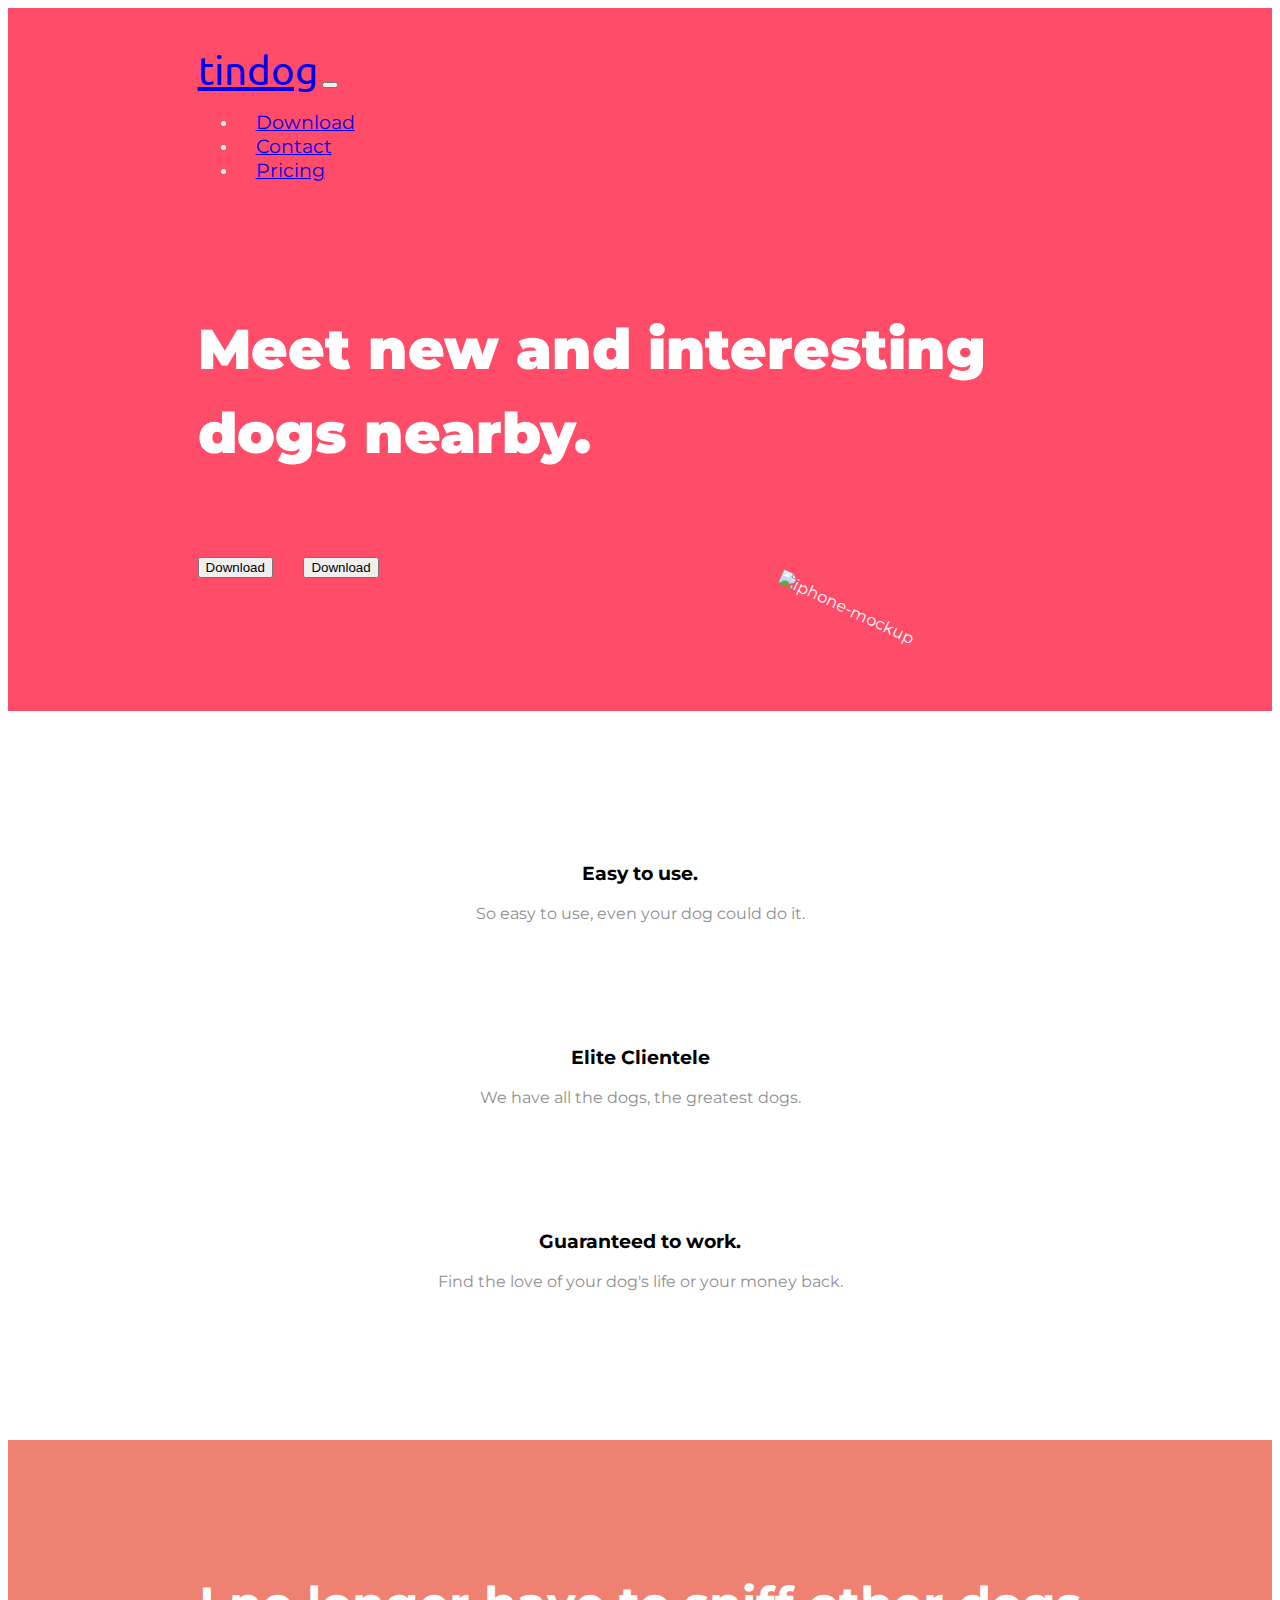
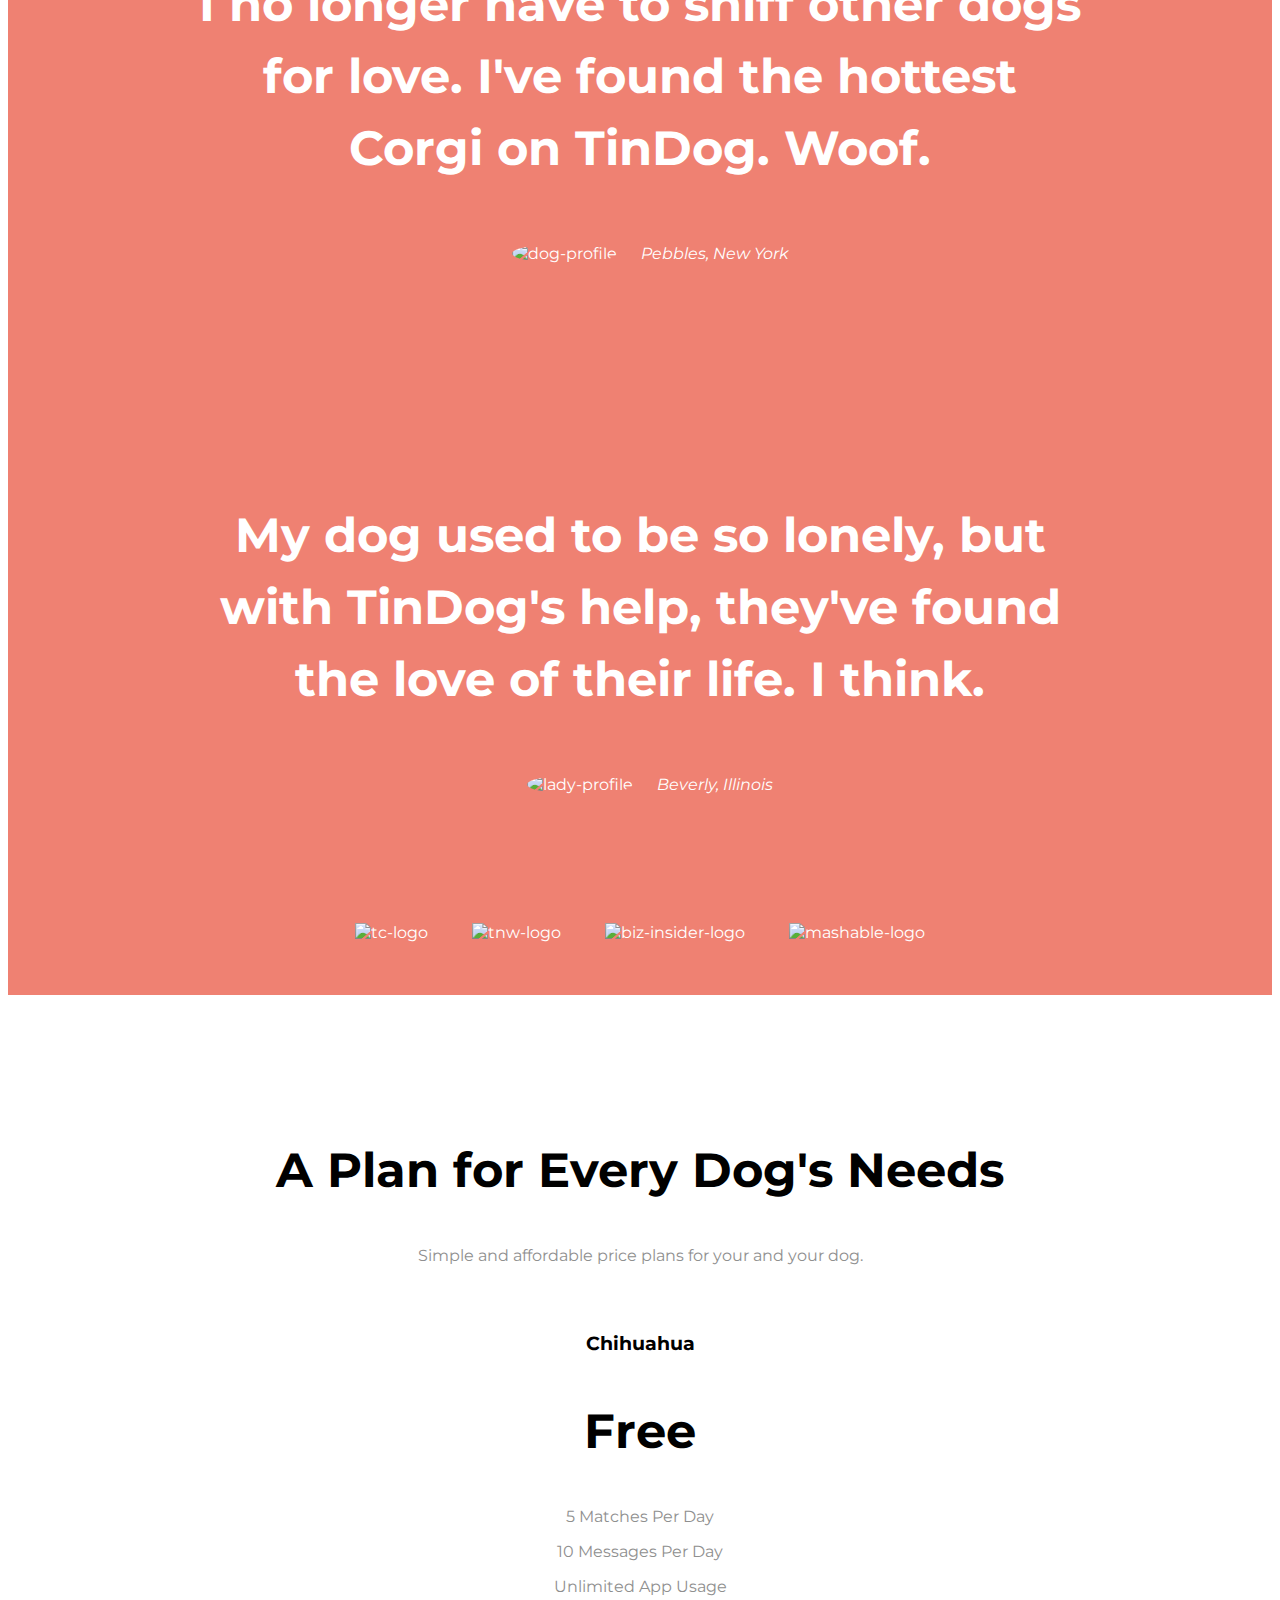
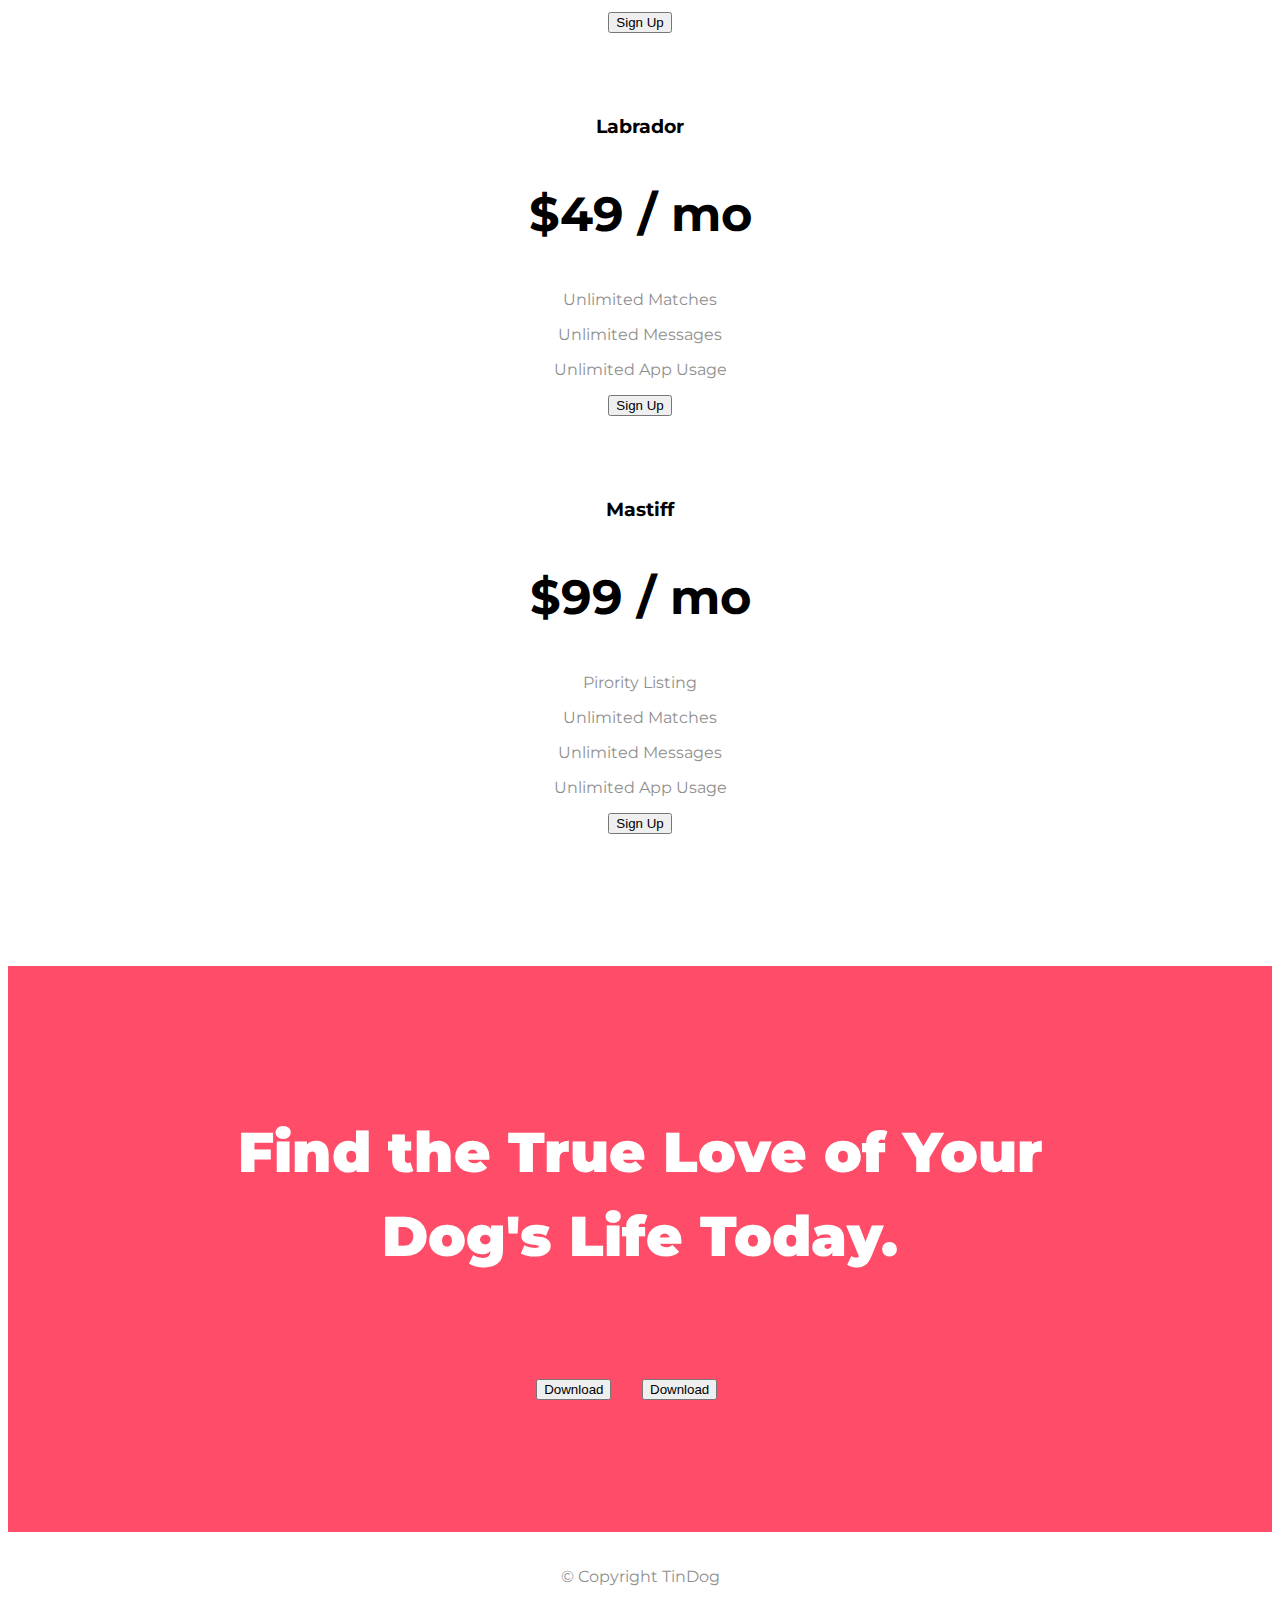
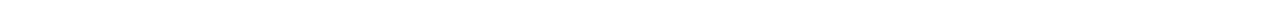
==== commit 938dd71f: "refactor color section" ====
--- a/TinDog-Start-master/index.html
+++ b/TinDog-Start-master/index.html
@@ -30,7 +30,7 @@
 
 <body>
 
-  <section id="title">
+  <section class='colored-section' id="title">
     <div class="container-fluid">
 
       <!-- Nav Bar -->
@@ -79,7 +79,7 @@
 
   <!-- Features -->
 
-  <section id="features">
+  <section class='white-section'id="features">
     <div class="container-fluid">
       <div class="row">
         <div class="feature-box col-lg-4">
@@ -104,7 +104,7 @@
 
   <!-- Testimonials -->
 
-  <section id="testimonials">
+  <section class='colored-section'id="testimonials">
     <div id="testimonial-carousel" class="carousel slide" data-bs-ride="carousel" data-intervel="1" data-pause="hover">
       <div class="carousel-inner">
         <div class="carousel-item active container-fluid">
@@ -132,7 +132,7 @@
 
   <!-- Press -->
 
-  <section id="press">
+  <section class='colored-section'id="press">
     <img class='press-logo' src="images/techcrunch.png" alt="tc-logo">
     <img class='press-logo' src="images/tnw.png" alt="tnw-logo">
     <img class='press-logo' src="images/bizinsider.png" alt="biz-insider-logo">
@@ -143,7 +143,7 @@
 
   <!-- Pricing -->
 
-  <section id="pricing">
+  <section class='white-section' id="pricing">
 
     <h2 class="section-heading">A Plan for Every Dog's Needs</h2>
     <p>Simple and affordable price plans for your and your dog.</p>
@@ -214,7 +214,7 @@
 
   <!-- Call to Action -->
 
-  <section id="cta">
+  <section class='colored-section' id="cta">
     <div class="container-fluid">
       <div>
         <h3 class="big-heading">Find the True Love of Your Dog's Life Today.</h3>
@@ -229,7 +229,7 @@
 
   <!-- Footer -->
 
-  <footer id="footer">
+  <footer class='white-section' id="footer">
     <div class="contianer-fluid">
       <i class="social-icon fa-brands fa-facebook"></i>
       <i class="social-icon fa-brands fa-twitter"></i>
--- a/TinDog-Start-master/css/styles.css
+++ b/TinDog-Start-master/css/styles.css
@@ -1,36 +1,50 @@
-body{
-    font-family: 'Montserrat';
-}
-h1, h2, h3, h4, h5, h6{
+body {
     font-family: 'Montserrat';
 }
 
-p{
+h1, h2, h3, h4, h5, h6 {
+    font-family: 'Montserrat';
+}
+
+p {
     color: #8f8f8f;
 }
 
 
 /* heading */
-.big-heading{
+.big-heading {
     font-size: 3.5rem;
     line-height: 1.5;
     font-weight: 900;
 }
-.section-heading{
+
+.section-heading {
     font-size: 3rem;
     line-height: 1.5;
     font-weight: 700;
 }
+.container-fluid {
+    padding: 7% 15%;
+
+}
+
+/* section */
+.colored-section{
+    color: white;
+    background-color: #ff4c68;
+
+}
+.white-section{
+    background-color: white;
+}
 
 
 /* title */
-#title{
-    color: white;
-    background-color: #ff4c68;
+#title .container-fluid{
+    padding: 3% 15% 7%;
     text-align: left;
-
 }
-.title-image{
+.title-image {
     width: 20%;
     transform: rotate(25deg);
     position: absolute;
@@ -38,119 +52,122 @@
 }
 
 
-.container-fluid{
-    padding: 7% 15%;
 
-}
 
 
 /* Navigation bar */
-.navbar{
+.navbar {
     padding: 0 0 4.5rem;
 }
-.nav-item{
+
+.nav-item {
     padding: 0 18px;
 }
 
-.nav-link{
+.nav-link {
     font-family: 'Montserrat';
     font-size: 1.2rem;
 }
 
-.navbar-brand{
-    font-family:'Ubuntu' ;
+.navbar-brand {
+    font-family: 'Ubuntu';
     font-size: 2.5rem;
 }
 
 
 /* download buttons */
-.download-button{
+.download-button {
     margin: 5% 3% 5% 0;
 }
 
 
 
 /* feature  */
-#features{
+#features {
     background-color: white;
     position: relative;
 }
-.feature-box{
+
+.feature-box {
     text-align: center;
     padding: 5%;
 }
-.feature-title{
+
+.feature-title {
     font-weight: 700;
 }
-.icon{
-    color:#ef8172;
+
+.icon {
+    color: #ef8172;
     margin-bottom: 1rem;
 }
-.icon:hover{
+
+.icon:hover {
     color: #ff4c68;
 
 }
 
 /* Testimonials section */
-#testimonials{
+#testimonials {
     text-align: center;
     background-color: #ef8172;
-    color: white;
 }
 
-.testimonials-image{
+.testimonials-image {
     width: 10%;
     border-radius: 100%;
     margin: 20px;
 
-    
+
 }
-.testimonial-text{
+
+.testimonial-text {
     font-size: 3rem;
     line-height: 1.5;
     font-weight: 700;
 }
 
 
-#press{
-    background-color:  #ef8172;
+#press {
+    background-color: #ef8172;
     text-align: center;
     padding-bottom: 3%;
 }
 
-.press-logo{
+.press-logo {
     width: 15%;
     margin: 20px 20px 15px;
 }
 
 
 /* pricing section */
-#pricing{
+#pricing {
     padding: 100px;
     text-align: center;
 }
-.pricing-column{
+
+.pricing-column {
     padding: 3% 2%;
 
 }
-.price-tag{
+
+.price-tag {
     font-size: 3rem;
     line-height: 1.5;
     font-weight: 700;
 }
 
 /* cta section */
-#cta{
-    background-color: #ff4c68;
-    color: white;
+#cta {
     text-align: center;
 }
 
 
 /* Footer section */
-#footer{
+#footer {
     text-align: center;
 }
+
 .social-icon {
     margin: 20px 10px;
 }
@@ -158,13 +175,14 @@
 
 /* media */
 @media (max-width: 1028px) {
-    .title-image{
+    .title-image {
         position: static;
         transform: rotate(0);
         width: 60%;
     }
-    #title{
+
+    #title {
         text-align: center;
     }
-    
-}
+
+}